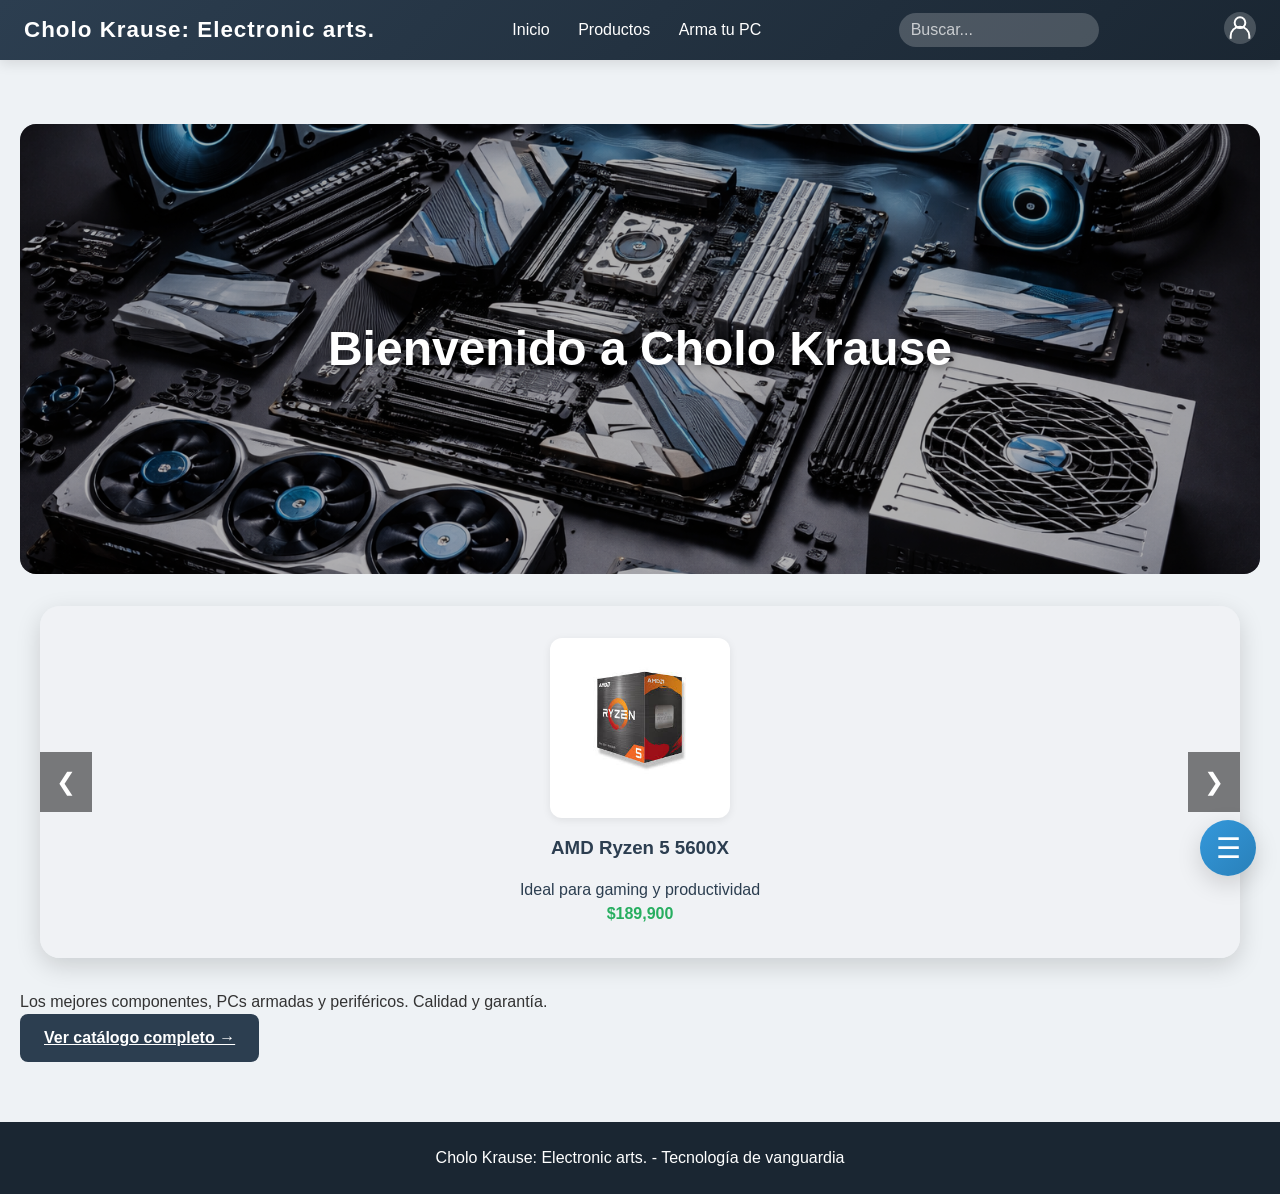
==== index.html @ ddc371cf "Add files via upload" ====
﻿﻿<!DOCTYPE html>
<html lang="es">
<head>
    <meta charset="UTF-8">
    <title>Cholo Krause: Electronic arts.</title>
    <link rel="stylesheet" href="style.css">
</head>
<body>
<header>
    <div class="logo">Cholo Krause: Electronic arts.</div>
    <nav>
        <a href="index.html">Inicio</a>
        <a href="productos.html">Productos</a>
        <a href="armatupc.html">Arma tu PC</a>
    </nav>
    <div class="buscador">
        <input type="text" id="globalSearch" placeholder="Buscar...">
    </div>
    <div class="usuario">
        <a href="login.html">
            <svg class="user-icon" width="32" height="32" viewBox="0 0 24 24" fill="none" xmlns="http://www.w3.org/2000/svg">
                <circle cx="12" cy="8" r="4" stroke="white" stroke-width="1.5"/>
                <path d="M5 20v-2a7 7 0 0 1 14 0v2" stroke="white" stroke-width="1.5"/>
            </svg>
        </a>
        <span class="user-name" id="userNameDisplay"></span>
    </div>
</header>

<main>
    <div class="main-container">
        <section class="banner">
            <h1>Bienvenido a Cholo Krause</h1>
        </section>

        <div class="slider-container">
            <div class="slider" id="slider"></div>
            <button class="prev" id="prevBtn">❮</button>
            <button class="next" id="nextBtn">❯</button>
        </div>

        <section class="info">
            <p>Los mejores componentes, PCs armadas y periféricos. Calidad y garantía.</p>
            <a href="productos.html" class="btn">Ver catálogo completo →</a>
        </section>
    </div>
</main>

<footer>
    <p>Cholo Krause: Electronic arts. - Tecnología de vanguardia</p>
</footer>

<div class="floating-menu-container">
    <button class="floating-button">☰</button>
    <div class="floating-menu">
        <a href="carrito.html">Carrito</a>
        <a href="favoritos.html">Favoritos</a>
        <a href="preguntasfrecuentes.html">FAQ</a>
        <a href="contacto.html">Contacto</a>
    </div>
</div>

<script src="database.js"></script>
<script>
    const currentUser = JSON.parse(localStorage.getItem('currentUser'));
    const userNameSpan = document.getElementById('userNameDisplay');
    if (currentUser && userNameSpan) userNameSpan.textContent = currentUser.name;

    // Slider con productos populares (primeros 5)
    const populares = getAllProducts().slice(0,5);
    const sliderDiv = document.getElementById('slider');
    let slideIndex = 0;

    function renderSlider() {
        sliderDiv.innerHTML = '';
        populares.forEach(prod => {
            const slide = document.createElement('div');
            slide.className = 'slide';
            slide.innerHTML = `
                <a href="producto-detalle.html?id=${prod.id}">
                    <div class="product-image"><img src="imagenes/${prod.imagen}" alt="${prod.nombre}" style="max-width:150px; margin:0 auto;"></div>
                    <h3>${prod.nombre}</h3>
                    <p>${prod.descripcion.substring(0,80)}</p>
                    <p class="price">$${prod.precio.toLocaleString()}</p>
                </a>
            `;
            sliderDiv.appendChild(slide);
        });
        updateSlider();
    }

    function updateSlider() {
        sliderDiv.style.transform = `translateX(-${slideIndex * 100}%)`;
    }

    document.getElementById('prevBtn').addEventListener('click', () => {
        slideIndex = (slideIndex - 1 + populares.length) % populares.length;
        updateSlider();
    });
    document.getElementById('nextBtn').addEventListener('click', () => {
        slideIndex = (slideIndex + 1) % populares.length;
        updateSlider();
    });

    renderSlider();

    // Búsqueda global
    document.getElementById('globalSearch').addEventListener('keypress', (e) => {
        if (e.key === 'Enter') window.location.href = `productos-lista.html?buscar=${encodeURIComponent(e.target.value)}`;
    });

    // Botón flotante
    const floatingButton = document.querySelector('.floating-button');
    const floatingMenu = document.querySelector('.floating-menu');
    if (floatingButton && floatingMenu) {
        floatingButton.addEventListener('click', (e) => { e.stopPropagation(); floatingMenu.classList.toggle('show'); });
        document.addEventListener('click', (e) => { if (!floatingButton.contains(e.target) && !floatingMenu.contains(e.target)) floatingMenu.classList.remove('show'); });
    }
</script>
</body>
</html>
---- style.css ----
/* ========================= */
/* VARIABLES GLOBALES */
/* ========================= */
:root {
    --color-primary: #2c3e50;
    --color-primary-dark: #1a2632;
    --color-secondary: #3498db;
    --color-secondary-dark: #2980b9;
    --color-success: #27ae60;
    --color-success-dark: #219a52;
    --color-danger: #e74c3c;
    --color-danger-dark: #c0392b;
    --color-warning: #f39c12;
    --color-light: #f8f9fa;
    --color-gray: #e0e0e0;
    --color-dark: #222;
    --color-text: #333;
    --color-text-light: #666;
    --shadow-sm: 0 2px 8px rgba(0,0,0,0.08);
    --shadow-md: 0 4px 12px rgba(0,0,0,0.1);
    --shadow-lg: 0 8px 25px rgba(0,0,0,0.15);
    --shadow-xl: 0 10px 30px rgba(0,0,0,0.2);
    --transition-fast: 0.2s ease;
    --transition-normal: 0.3s ease;
    --border-radius-sm: 8px;
    --border-radius-md: 12px;
    --border-radius-lg: 16px;
    --border-radius-xl: 20px;
}

/* ========================= */
/* RESET MEJORADO */
/* ========================= */
* {
    margin: 0;
    padding: 0;
    box-sizing: border-box;
    font-family: 'Segoe UI', Roboto, 'Helvetica Neue', sans-serif;
}

html {
    scroll-behavior: smooth;
}

body {
    background-color: #eef2f5;
    color: var(--color-text);
    line-height: 1.5;
    overflow-x: hidden;
}

/* ========================= */
/* HEADER MEJORADO */
/* ========================= */
header {
    position: fixed;
    top: 0;
    left: 0;
    width: 100%;
    background: linear-gradient(135deg, var(--color-primary), var(--color-primary-dark));
    color: white;
    padding: 12px 24px;
    display: flex;
    align-items: center;
    justify-content: space-between;
    z-index: 999;
    box-shadow: var(--shadow-md);
    backdrop-filter: blur(4px);
}

.logo {
    font-weight: bold;
    font-size: 1.4rem;
    letter-spacing: 1px;
}

nav a {
    margin: 0 12px;
    text-decoration: none;
    color: white;
    font-weight: 500;
    transition: var(--transition-fast);
    position: relative;
}

nav a::after {
    content: '';
    position: absolute;
    bottom: -4px;
    left: 0;
    width: 0;
    height: 2px;
    background: var(--color-secondary);
    transition: width var(--transition-normal);
}

nav a:hover::after {
    width: 100%;
}

.buscador input {
    padding: 8px 12px;
    border: none;
    border-radius: 30px;
    outline: none;
    width: 200px;
    transition: var(--transition-fast);
    background: rgba(255,255,255,0.2);
    color: white;
}

.buscador input::placeholder {
    color: rgba(255,255,255,0.7);
}

.buscador input:focus {
    width: 250px;
    background: white;
    color: var(--color-text);
}

.usuario {
    display: flex;
    flex-direction: column;
    align-items: center;
    gap: 4px;
}

.usuario a {
    font-size: 1.5rem;
    transition: transform var(--transition-fast);
    text-decoration: none;
    color: white;
    display: inline-flex;
    align-items: center;
    justify-content: center;
}

.user-icon {
    width: 32px;
    height: 32px;
    background-color: rgba(255,255,255,0.2);
    border-radius: 50%;
    display: inline-flex;
    align-items: center;
    justify-content: center;
    font-size: 1rem;
    font-weight: bold;
}

.usuario a:hover {
    transform: scale(1.1);
}

.user-name {
    font-size: 0.7rem;
    max-width: 100px;
    overflow: hidden;
    text-overflow: ellipsis;
    white-space: nowrap;
}

/* ========================= */
/* MAIN Y CONTENEDORES */
/* ========================= */
main {
    padding-top: 80px;
    min-height: 70vh;
}

.main-container {
    max-width: 1400px;
    margin: 0 auto;
    padding: 20px;
    width: 100%;
}

/* ========================= */
/* BANNER MEJORADO */
/* ========================= */
.banner {
    width: 100%;
    height: 450px;
    background-image: url('Banner.png');
    background-size: cover;
    background-position: center;
    display: flex;
    align-items: center;
    justify-content: center;
    border-radius: var(--border-radius-lg);
    overflow: hidden;
    position: relative;
    margin-bottom: 30px;
}

.banner::after {
    content: '';
    position: absolute;
    top: 0;
    left: 0;
    width: 100%;
    height: 100%;
    background: rgba(0,0,0,0.3);
}

.banner h1 {
    font-size: 3rem;
    color: white;
    text-shadow: 2px 2px 8px rgba(0,0,0,0.5);
    z-index: 1;
    animation: fadeInUp 0.8s ease;
}

/* ========================= */
/* ANIMACIONES */
/* ========================= */
@keyframes fadeInUp {
    from {
        opacity: 0;
        transform: translateY(20px);
    }
    to {
        opacity: 1;
        transform: translateY(0);
    }
}

@keyframes pulse {
    0% { transform: scale(1); }
    50% { transform: scale(1.05); }
    100% { transform: scale(1); }
}

/* ========================= */
/* FOOTER */
/* ========================= */
footer {
    background: var(--color-primary-dark);
    color: white;
    text-align: center;
    padding: 24px;
    margin-top: 40px;
}

/* ========================= */
/* BOT�N FLOTANTE MEJORADO */
/* ========================= */
.floating-menu-container {
    position: fixed;
    bottom: 24px;
    right: 24px;
    z-index: 1000;
}

.floating-button {
    width: 56px;
    height: 56px;
    background: linear-gradient(135deg, var(--color-secondary), var(--color-secondary-dark));
    color: white;
    border: none;
    border-radius: 50%;
    font-size: 28px;
    cursor: pointer;
    box-shadow: var(--shadow-lg);
    transition: all var(--transition-normal);
    display: flex;
    align-items: center;
    justify-content: center;
}

.floating-button:hover {
    transform: scale(1.1);
    background: linear-gradient(135deg, var(--color-secondary-dark), var(--color-secondary));
    box-shadow: var(--shadow-xl);
}

.floating-menu {
    position: absolute;
    bottom: 70px;
    right: 0;
    background: white;
    border-radius: var(--border-radius-md);
    box-shadow: var(--shadow-lg);
    min-width: 180px;
    display: none;
    overflow: hidden;
    backdrop-filter: blur(10px);
    background: rgba(255,255,255,0.95);
}

.floating-menu.show {
    display: block;
    animation: fadeInUp 0.2s ease;
}

.floating-menu a {
    display: block;
    padding: 12px 16px;
    text-decoration: none;
    color: var(--color-text);
    transition: var(--transition-fast);
    font-weight: 500;
}

.floating-menu a:hover {
    background: var(--color-secondary);
    color: white;
    padding-left: 24px;
}

/* ========================= */
/* FORMULARIOS Y BOTONES */
/* ========================= */
.btn {
    display: inline-block;
    padding: 12px 24px;
    background: var(--color-primary);
    color: white;
    border: none;
    border-radius: var(--border-radius-sm);
    font-weight: 600;
    cursor: pointer;
    transition: all var(--transition-normal);
    text-align: center;
}

.btn:hover {
    background: var(--color-primary-dark);
    transform: translateY(-2px);
    box-shadow: var(--shadow-sm);
}

.btn:active {
    transform: translateY(0);
}

input, select, textarea {
    border: 1px solid var(--color-gray);
    border-radius: var(--border-radius-sm);
    padding: 10px 12px;
    transition: var(--transition-fast);
    font-size: 1rem;
}

input:focus, select:focus, textarea:focus {
    outline: none;
    border-color: var(--color-secondary);
    box-shadow: 0 0 0 3px rgba(52,152,219,0.2);
}

/* ========================= */
/* CONFIGURADOR ARMA TU PC */
/* ========================= */
.configurador-container {
    gap: 30px;
}

.componentes-panel, .resumen-panel {
    background: white;
    border-radius: var(--border-radius-xl);
    overflow: hidden;
    box-shadow: var(--shadow-md);
}

.componentes-header {
    background: linear-gradient(135deg, var(--color-primary), var(--color-primary-dark));
    padding: 20px;
    color: white;
    display: flex;
    justify-content: space-between;
    align-items: center;
}

.componente-item {
    border: 1px solid var(--color-gray);
    margin-bottom: 12px;
    border-radius: var(--border-radius-md);
    transition: var(--transition-fast);
}

.componente-header {
    background: var(--color-light);
    padding: 15px 20px;
    cursor: pointer;
    transition: var(--transition-fast);
    display: flex;
    justify-content: space-between;
    align-items: center;
}

.componente-header:hover {
    background: #e9ecef;
}

.componente-nombre {
    font-weight: bold;
}

.componente-contenido {
    display: none;
    padding: 20px;
    border-top: 1px solid var(--color-gray);
}

.componente-contenido.active {
    display: block;
}

.opciones-grid {
    display: grid;
    grid-template-columns: repeat(auto-fill, minmax(250px, 1fr));
    gap: 15px;
    margin-bottom: 15px;
}

.opcion-card {
    background: var(--color-light);
    border: 1px solid var(--color-gray);
    border-radius: var(--border-radius-md);
    padding: 12px;
    cursor: pointer;
    transition: all var(--transition-fast);
}

.opcion-card:hover:not(.disabled) {
    border-color: var(--color-secondary);
    transform: translateY(-2px);
    box-shadow: var(--shadow-sm);
}

.opcion-card.seleccionada {
    border-color: var(--color-success);
    background: #e8f5e9;
}

.opcion-card.disabled {
    opacity: 0.5;
    cursor: not-allowed;
    filter: grayscale(0.2);
}

.btn-saltar, .btn-reset {
    background: var(--color-danger);
    color: white;
    border: none;
    padding: 8px 16px;
    border-radius: var(--border-radius-sm);
    cursor: pointer;
    margin-top: 10px;
}

.resumen-header {
    background: linear-gradient(135deg, var(--color-primary), var(--color-primary-dark));
    padding: 20px;
    color: white;
}

.resumen-total {
    padding: 20px;
    font-size: 1.5rem;
    font-weight: bold;
    display: flex;
    justify-content: space-between;
    border-bottom: 1px solid var(--color-gray);
}

.resumen-lista {
    padding: 20px;
    max-height: 400px;
    overflow-y: auto;
}

.resumen-item {
    display: flex;
    justify-content: space-between;
    padding: 8px 0;
    border-bottom: 1px solid #eee;
}

.resumen-acciones {
    padding: 20px;
    display: flex;
    gap: 10px;
}

.btn-configurar {
    background: linear-gradient(135deg, var(--color-secondary), var(--color-secondary-dark));
}

/* ========================= */
/* SLIDER PARA INDEX */
/* ========================= */
.slider-container {
    position: relative;
    max-width: 1200px;
    margin: 2rem auto;
    overflow: hidden;
    border-radius: 20px;
    box-shadow: var(--shadow-lg);
}
.slider {
    display: flex;
    transition: transform 0.5s ease-in-out;
}
.slide {
    min-width: 100%;
    box-sizing: border-box;
    padding: 2rem;
    background: #f0f2f5;
    text-align: center;
}
.slide a {
    text-decoration: none;
    color: var(--color-primary);
    display: block;
}
.slide h3 {
    margin: 1rem 0;
}
.slide .price {
    color: var(--color-success);
    font-weight: bold;
}
.prev, .next {
    position: absolute;
    top: 50%;
    transform: translateY(-50%);
    background: rgba(0,0,0,0.5);
    color: white;
    border: none;
    cursor: pointer;
    padding: 1rem;
    font-size: 1.5rem;
    z-index: 10;
}
.prev { left: 0; }
.next { right: 0; }
.prev:hover, .next:hover { background: rgba(0,0,0,0.8); }

/* ========================= */
/* TARJETAS DE PRODUCTOS - IM�GENES UNIFICADAS */
/* ========================= */
.product-card, .favorito-card {
    background: white;
    border-radius: var(--border-radius-lg);
    overflow: hidden;
    transition: all var(--transition-normal);
    box-shadow: var(--shadow-sm);
    display: flex;
    flex-direction: column;
    height: 100%;
}

.product-card:hover, .favorito-card:hover {
    transform: translateY(-6px);
    box-shadow: var(--shadow-lg);
}

.product-image {
    background: linear-gradient(135deg, #f5f5f5, #e9ecef);
    padding: 0;
    text-align: center;
    transition: transform var(--transition-normal);
    flex-shrink: 0;
    width: 100%;
    height: 200px;
    display: flex;
    align-items: center;
    justify-content: center;
    overflow: hidden;
}

.product-image img {
    max-width: 100%;
    max-height: 100%;
    width: auto;
    height: auto;
    object-fit: contain;
    display: block;
    margin: 0 auto;
    padding: 8px;
}

.favorito-card .product-image,
.product-card .product-image {
    height: 200px;
}

/* Ajuste para el slider del index */
.slide .product-image {
    height: 180px;
    width: 180px;
    margin: 0 auto;
    background: white;
    border-radius: var(--border-radius-md);
    box-shadow: var(--shadow-sm);
}

.slide .product-image img {
    width: 100%;
    height: 100%;
    object-fit: contain;
    padding: 10px;
}

.product-card:hover .product-image {
    transform: scale(1.02);
}

.product-info {
    padding: 1rem;
    flex: 1;
    display: flex;
    flex-direction: column;
    gap: 0.5rem;
}

.product-title {
    font-weight: 700;
    font-size: 1.1rem;
    color: var(--color-primary);
}

.product-price {
    font-size: 1.3rem;
    font-weight: bold;
    color: var(--color-success);
}

.add-to-cart, .btn-agregar-carrito {
    background: linear-gradient(135deg, var(--color-primary), var(--color-primary-dark));
    color: white;
    border: none;
    padding: 10px;
    border-radius: var(--border-radius-sm);
    font-weight: bold;
    transition: all var(--transition-normal);
    cursor: pointer;
}

.add-to-cart:hover, .btn-agregar-carrito:hover {
    background: linear-gradient(135deg, var(--color-secondary), var(--color-secondary-dark));
    transform: translateY(-2px);
}

/* ========================= */
/* FILTROS SIDEBAR (productos-lista) - FIJOS Y CONSISTENTES */
/* ========================= */
.filters-sidebar {
    background: white;
    border-radius: var(--border-radius-lg);
    padding: 20px;
    box-shadow: var(--shadow-sm);
    position: sticky;
    top: 90px;
    flex: 0 0 280px;
    width: 280px;
    min-width: 280px;
    align-self: flex-start;
    max-height: calc(100vh - 100px);
    overflow-y: auto;
}

.filter-section h4 {
    margin-bottom: 12px;
    color: var(--color-primary);
    border-left: 3px solid var(--color-secondary);
    padding-left: 10px;
}

.filter-option {
    margin-bottom: 8px;
}

/* ========================= */
/* CARRITO Y RESUMEN */
/* ========================= */
.carrito-container, .favoritos-container {
    background: white;
    border-radius: var(--border-radius-xl);
    overflow: hidden;
    box-shadow: var(--shadow-md);
}

.carrito-header, .favoritos-header {
    background: linear-gradient(135deg, var(--color-primary), var(--color-primary-dark));
    padding: 24px;
    text-align: center;
    color: white;
}

.carrito-tabla th {
    background: var(--color-light);
    padding: 15px;
    font-weight: 600;
}

.carrito-resumen {
    background: var(--color-light);
    padding: 20px;
    border-top: 2px solid var(--color-gray);
}

.btn-finalizar {
    background: linear-gradient(135deg, var(--color-success), var(--color-success-dark));
}

.btn-vaciar {
    background: var(--color-danger);
}

/* ========================= */
/* PREGUNTAS FRECUENTES */
/* ========================= */
.faq-item {
    background: white;
    border-radius: var(--border-radius-md);
    margin-bottom: 16px;
    box-shadow: var(--shadow-sm);
    overflow: hidden;
}

.faq-question {
    padding: 18px 20px;
    font-weight: bold;
    cursor: pointer;
    background: var(--color-light);
    display: flex;
    justify-content: space-between;
}

.faq-answer {
    padding: 0 20px;
    max-height: 0;
    overflow: hidden;
    transition: max-height 0.4s ease, padding 0.3s ease;
}

.faq-answer.show {
    padding: 20px;
    max-height: 500px;
}

/* ========================= */
/* FONDO PARA CAT�LOGO (productos.html) */
/* ========================= */
body.catalogo-fondo {
    background-image: url('Banner.png');
    background-size: cover;
    background-attachment: fixed;
    background-position: center;
}
body.catalogo-fondo .main-container {
    background: rgba(255,255,255,0.92);
    border-radius: 24px;
    padding: 2rem;
    margin-top: 1rem;
}

/* ========================= */
/* CATEGOR�AS (productos.html) */
/* ========================= */
.categories-container {
    display: flex;
    flex-wrap: wrap;
    justify-content: center;
    gap: 1rem;
    margin: 2rem 0 3rem;
}
.category-btn {
    background: linear-gradient(135deg, var(--color-primary), var(--color-primary-dark));
    border: none;
    border-radius: 60px;
    padding: 0.9rem 2rem;
    font-size: 1.1rem;
    font-weight: 600;
    color: white;
    cursor: pointer;
    transition: all 0.25s ease;
    box-shadow: var(--shadow-sm);
}
.category-btn:hover {
    transform: translateY(-3px);
    background: linear-gradient(135deg, var(--color-secondary), var(--color-secondary-dark));
}
.subcategories-panel {
    display: none;
    background: white;
    border-radius: var(--border-radius-xl);
    box-shadow: var(--shadow-lg);
    margin: 1.5rem 0 2rem;
    overflow: hidden;
}
.subcategories-panel.show {
    display: block;
    animation: fadeInUp 0.25s ease;
}
.panel-header {
    display: flex;
    justify-content: space-between;
    align-items: center;
    background: var(--color-primary);
    color: white;
    padding: 1rem 1.8rem;
}
.close-panel {
    background: none;
    border: none;
    color: white;
    font-size: 1.8rem;
    cursor: pointer;
}
.subcategory-grid {
    display: grid;
    grid-template-columns: repeat(auto-fill, minmax(180px, 1fr));
    gap: 1rem;
    padding: 1.8rem;
}
.subcategory-item {
    background: var(--color-light);
    border-radius: var(--border-radius-md);
    padding: 1rem;
    text-align: center;
    cursor: pointer;
    transition: all 0.2s;
    border: 1px solid var(--color-gray);
}
.subcategory-item:hover {
    background: var(--color-secondary);
    color: white;
    transform: translateY(-3px);
}

/* ========================= */
/* DISPOSICI�N PRODUCTOS-LISTA: SIDEBAR FIJO A LA IZQUIERDA */
/* ========================= */
.products-list-container {
    display: flex;
    gap: 2rem;
    align-items: flex-start;
}

.products-grid {
    flex: 1;
    display: grid;
    grid-template-columns: repeat(auto-fill, minmax(260px, 1fr));
    gap: 1.5rem;
}

/* ========================= */
/* ENLACES DE CATEGOR�AS EN SIDEBAR */
/* ========================= */
.category-list {
    list-style: none;
    padding: 0;
    margin: 0 0 1rem 0;
}
.category-list li {
    margin-bottom: 8px;
}
.category-list a {
    display: block;
    padding: 6px 12px;
    background: var(--color-light);
    border-radius: var(--border-radius-sm);
    text-decoration: none;
    color: var(--color-text);
    transition: all var(--transition-fast);
    font-size: 0.9rem;
}
.category-list a:hover {
    background: var(--color-secondary);
    color: white;
    transform: translateX(4px);
}
.category-list a.active-cat {
    background: var(--color-secondary-dark);
    color: white;
    font-weight: bold;
}

/* ========================= */
/* MEJORAS PARA EL RESUMEN (ARMA TU PC) */
/* ========================= */
.resumen-panel {
    background: white;
    border-radius: var(--border-radius-xl);
    overflow: hidden;
    box-shadow: var(--shadow-md);
    font-family: 'Segoe UI', Roboto, 'Helvetica Neue', sans-serif;
}

.resumen-header {
    background: linear-gradient(135deg, var(--color-primary), var(--color-primary-dark));
    padding: 20px;
}

.resumen-header h2 {
    margin: 0;
    font-size: 1.4rem;
    font-weight: 600;
    color: white;
}

.resumen-total {
    display: flex;
    justify-content: space-between;
    align-items: baseline;
    padding: 20px;
    background: var(--color-light);
    border-bottom: 1px solid var(--color-gray);
    font-size: 1.2rem;
    font-weight: 600;
}

.resumen-total span:first-child {
    color: var(--color-primary);
}

.resumen-total span:last-child {
    font-size: 1.5rem;
    color: var(--color-success);
}

.resumen-lista {
    padding: 20px;
    max-height: 400px;
    overflow-y: auto;
}

.resumen-item {
    display: flex;
    justify-content: space-between;
    align-items: center;
    padding: 10px 0;
    border-bottom: 1px solid var(--color-gray);
    font-size: 0.95rem;
}

.resumen-nombre {
    flex: 3;
    color: var(--color-text);
}

.resumen-precio {
    flex: 1;
    text-align: right;
    font-weight: 500;
    color: var(--color-success-dark);
    margin-right: 12px;
}

.resumen-borrar {
    background: none;
    border: none;
    color: var(--color-danger);
    font-size: 1.2rem;
    cursor: pointer;
    padding: 4px 8px;
    border-radius: var(--border-radius-sm);
    transition: all var(--transition-fast);
}

.resumen-borrar:hover {
    background: var(--color-danger);
    color: white;
    transform: scale(1.05);
}

.resumen-vacio {
    text-align: center;
    color: var(--color-text-light);
    padding: 30px 0;
    font-style: italic;
}

.resumen-acciones {
    display: flex;
    gap: 12px;
    padding: 20px;
    background: var(--color-light);
    border-top: 1px solid var(--color-gray);
}

.resumen-acciones button {
    flex: 1;
    padding: 10px;
    border: none;
    border-radius: var(--border-radius-sm);
    font-weight: 600;
    cursor: pointer;
    transition: all var(--transition-fast);
}

.resumen-acciones .btn-reset {
    background: var(--color-danger);
    color: white;
}

.resumen-acciones .btn-reset:hover {
    background: var(--color-danger-dark);
    transform: translateY(-2px);
}

.resumen-acciones .btn-configurar {
    background: linear-gradient(135deg, var(--color-secondary), var(--color-secondary-dark));
    color: white;
}

.resumen-acciones .btn-configurar:hover {
    transform: translateY(-2px);
    box-shadow: var(--shadow-sm);
}

/* ========================= */
/* RESPONSIVE */
/* ========================= */
@media (max-width: 992px) {
    header { flex-wrap: wrap; gap: 10px; }
    nav { order: 3; width: 100%; text-align: center; }
    .products-grid, .favoritos-grid { grid-template-columns: repeat(auto-fill, minmax(240px, 1fr)); }
    .opciones-grid { grid-template-columns: repeat(auto-fill, minmax(200px, 1fr)); }
}
@media (max-width: 768px) {
    .banner { height: 250px; }
    .banner h1 { font-size: 2rem; }
    .products-list-container { flex-direction: column; }
    .filters-sidebar { position: static; width: 100%; flex: none; max-height: none; }
    .carrito-tabla thead { display: none; }
    .carrito-tabla tr { display: block; margin-bottom: 20px; border: 1px solid var(--color-gray); border-radius: var(--border-radius-md); padding: 15px; }
    .carrito-tabla td { display: flex; justify-content: space-between; align-items: center; padding: 8px 0; }
    .carrito-tabla td::before { content: attr(data-label); font-weight: bold; color: var(--color-primary); }
    .product-image, .product-card .product-image {
        height: 160px;
    }
}
@media (max-width: 576px) {
    .subcategory-grid { grid-template-columns: repeat(auto-fill, minmax(140px, 1fr)); }
    .product-image, .product-card .product-image {
        height: 140px;
    }
}
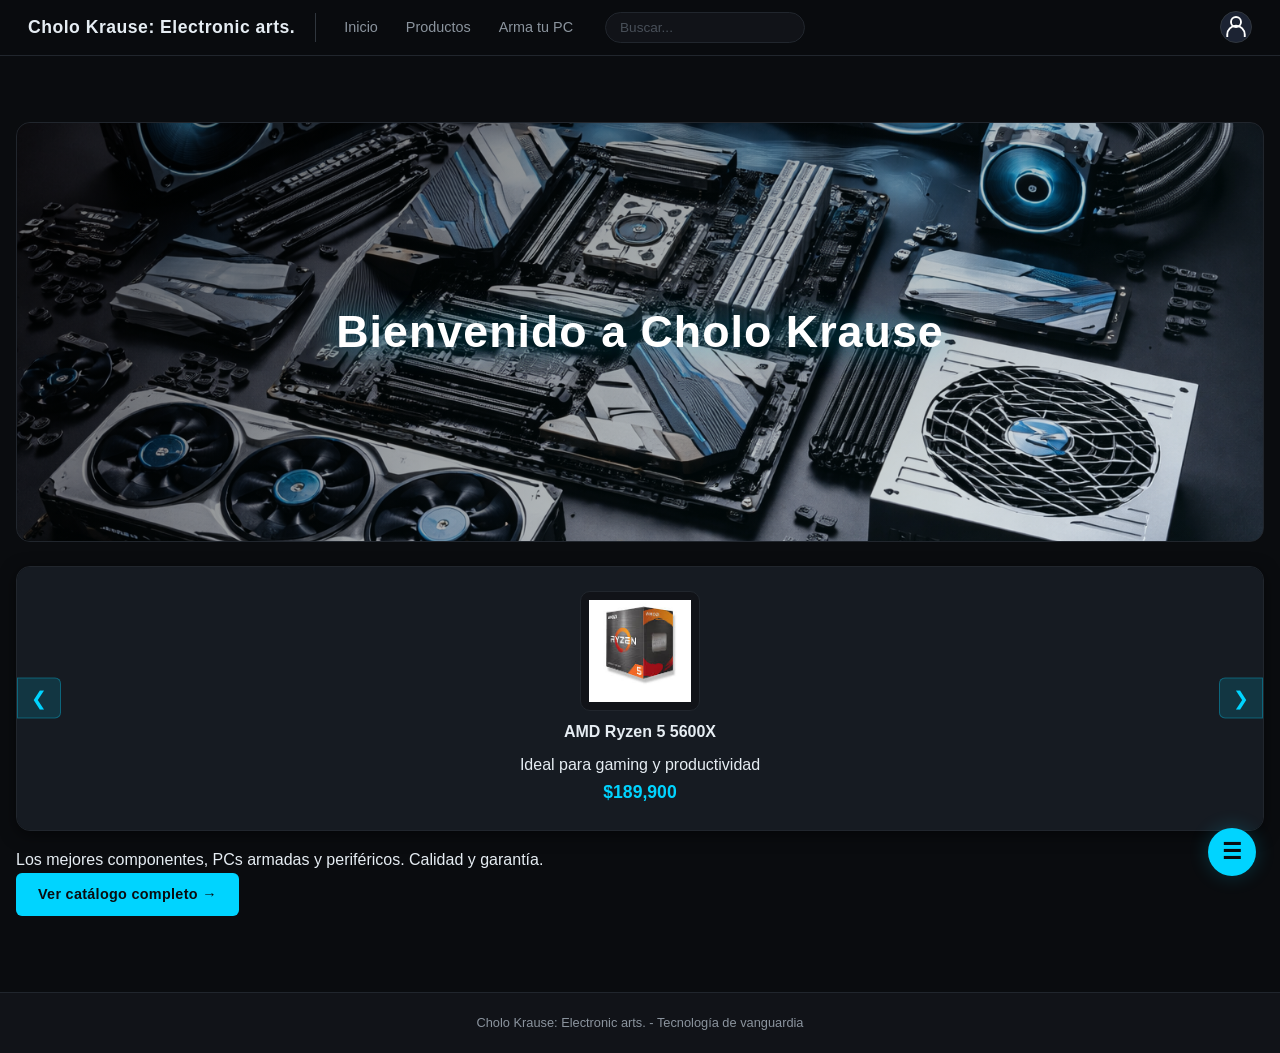
==== commit ea7c792f: "Update index.html" ====
--- a/index.html
+++ b/index.html
@@ -1,9 +1,36 @@
-﻿﻿<!DOCTYPE html>
+﻿﻿﻿<!DOCTYPE html>
 <html lang="es">
 <head>
     <meta charset="UTF-8">
     <title>Cholo Krause: Electronic arts.</title>
     <link rel="stylesheet" href="style.css">
+    <style>
+        .toast-container {
+            position: fixed;
+            bottom: 20px;
+            right: 20px;
+            z-index: 9999;
+            display: flex;
+            flex-direction: column;
+            gap: 10px;
+        }
+        .toast {
+            padding: 12px 24px;
+            border-radius: 8px;
+            color: #fff;
+            font-weight: 500;
+            box-shadow: 0 4px 12px rgba(0,0,0,0.15);
+            opacity: 0;
+            transform: translateY(20px);
+            transition: all 0.3s ease;
+            min-width: 200px;
+            max-width: 350px;
+        }
+        .toast.show { opacity: 1; transform: translateY(0); }
+        .toast.success { background-color: #28a745; }
+        .toast.error { background-color: #dc3545; }
+        .toast.info { background-color: #17a2b8; }
+    </style>
 </head>
 <body>
 <header>
@@ -60,13 +87,27 @@
     </div>
 </div>
 
+<div class="toast-container" id="toastContainer"></div>
+
 <script src="database.js"></script>
 <script>
+    function mostrarToast(mensaje, tipo = 'info') {
+        const container = document.getElementById('toastContainer');
+        const toast = document.createElement('div');
+        toast.className = `toast ${tipo}`;
+        toast.textContent = mensaje;
+        container.appendChild(toast);
+        setTimeout(() => toast.classList.add('show'), 10);
+        setTimeout(() => {
+            toast.classList.remove('show');
+            setTimeout(() => toast.remove(), 300);
+        }, 3000);
+    }
+
     const currentUser = JSON.parse(localStorage.getItem('currentUser'));
     const userNameSpan = document.getElementById('userNameDisplay');
     if (currentUser && userNameSpan) userNameSpan.textContent = currentUser.name;
 
-    // Slider con productos populares (primeros 5)
     const populares = getAllProducts().slice(0,5);
     const sliderDiv = document.getElementById('slider');
     let slideIndex = 0;
@@ -104,12 +145,10 @@
 
     renderSlider();
 
-    // Búsqueda global
     document.getElementById('globalSearch').addEventListener('keypress', (e) => {
         if (e.key === 'Enter') window.location.href = `productos-lista.html?buscar=${encodeURIComponent(e.target.value)}`;
     });
 
-    // Botón flotante
     const floatingButton = document.querySelector('.floating-button');
     const floatingMenu = document.querySelector('.floating-menu');
     if (floatingButton && floatingMenu) {
@@ -118,4 +157,4 @@
     }
 </script>
 </body>
-</html>+</html>
--- a/style.css
+++ b/style.css
@@ -1,249 +1,299 @@
-/* ========================= */
-/* VARIABLES GLOBALES */
+/* ================================================
+   CHOLO KRAUSE — GAMING DARK THEME
+   Paleta: Negro profundo + Cyan eléctrico + Gris carbón
+   ================================================ */
+
+/* ========================= */
+/* VARIABLES GLOBALES        */
 /* ========================= */
 :root {
-    --color-primary: #2c3e50;
-    --color-primary-dark: #1a2632;
-    --color-secondary: #3498db;
-    --color-secondary-dark: #2980b9;
-    --color-success: #27ae60;
-    --color-success-dark: #219a52;
-    --color-danger: #e74c3c;
-    --color-danger-dark: #c0392b;
-    --color-warning: #f39c12;
-    --color-light: #f8f9fa;
-    --color-gray: #e0e0e0;
-    --color-dark: #222;
-    --color-text: #333;
-    --color-text-light: #666;
-    --shadow-sm: 0 2px 8px rgba(0,0,0,0.08);
-    --shadow-md: 0 4px 12px rgba(0,0,0,0.1);
-    --shadow-lg: 0 8px 25px rgba(0,0,0,0.15);
-    --shadow-xl: 0 10px 30px rgba(0,0,0,0.2);
-    --transition-fast: 0.2s ease;
-    --transition-normal: 0.3s ease;
-    --border-radius-sm: 8px;
-    --border-radius-md: 12px;
-    --border-radius-lg: 16px;
-    --border-radius-xl: 20px;
-}
-
-/* ========================= */
-/* RESET MEJORADO */
-/* ========================= */
-* {
+    /* Colores principales */
+    --color-bg:           #0a0c0f;
+    --color-bg-surface:   #111318;
+    --color-bg-card:      #161b22;
+    --color-bg-hover:     #1c2333;
+    --color-border:       #21262d;
+    --color-border-light: #30363d;
+
+    /* Acento gaming */
+    --color-accent:       #00d4ff;
+    --color-accent-dim:   #0099bb;
+    --color-accent-glow:  rgba(0, 212, 255, 0.15);
+
+    /* Texto */
+    --color-text:         #e6edf3;
+    --color-text-muted:   #8b949e;
+    --color-text-faint:   #484f58;
+
+    /* Semánticos */
+    --color-success:      #3fb950;
+    --color-success-dim:  #2ea043;
+    --color-danger:       #f85149;
+    --color-danger-dim:   #da3633;
+    --color-warning:      #d29922;
+
+    /* Sombras */
+    --shadow-sm:  0 1px 4px rgba(0,0,0,0.4);
+    --shadow-md:  0 4px 16px rgba(0,0,0,0.5);
+    --shadow-lg:  0 8px 32px rgba(0,0,0,0.6);
+    --shadow-accent: 0 0 20px rgba(0, 212, 255, 0.2);
+
+    /* Transiciones */
+    --transition-fast:   0.15s ease;
+    --transition-normal: 0.25s ease;
+
+    /* Bordes */
+    --radius-sm: 6px;
+    --radius-md: 10px;
+    --radius-lg: 14px;
+    --radius-xl: 18px;
+}
+
+/* ========================= */
+/* RESET                     */
+/* ========================= */
+*, *::before, *::after {
     margin: 0;
     padding: 0;
     box-sizing: border-box;
-    font-family: 'Segoe UI', Roboto, 'Helvetica Neue', sans-serif;
 }
 
 html {
     scroll-behavior: smooth;
+    -webkit-font-smoothing: antialiased;
 }
 
 body {
-    background-color: #eef2f5;
-    color: var(--color-text);
-    line-height: 1.5;
+    background-color: var(--color-bg);
+    color: var(--color-text);
+    font-family: 'Segoe UI', 'Helvetica Neue', sans-serif;
+    line-height: 1.6;
     overflow-x: hidden;
 }
 
 /* ========================= */
-/* HEADER MEJORADO */
+/* HEADER                    */
 /* ========================= */
 header {
     position: fixed;
     top: 0;
     left: 0;
     width: 100%;
-    background: linear-gradient(135deg, var(--color-primary), var(--color-primary-dark));
-    color: white;
-    padding: 12px 24px;
+    background: rgba(10, 12, 15, 0.92);
+    backdrop-filter: blur(12px);
+    -webkit-backdrop-filter: blur(12px);
+    border-bottom: 1px solid var(--color-border);
+    padding: 0 16px;
+    height: 60px;
     display: flex;
     align-items: center;
-    justify-content: space-between;
+    gap: 12px;
     z-index: 999;
-    box-shadow: var(--shadow-md);
-    backdrop-filter: blur(4px);
+    flex-wrap: wrap;
 }
 
 .logo {
-    font-weight: bold;
-    font-size: 1.4rem;
-    letter-spacing: 1px;
+    font-weight: 700;
+    font-size: 1.1rem;
+    letter-spacing: 0.5px;
+    color: var(--color-text);
+    white-space: nowrap;
+    padding-right: 20px;
+    border-right: 1px solid var(--color-border-light);
+    margin-right: 4px;
+}
+
+.logo span {
+    color: var(--color-accent);
+}
+
+/* Nav */
+nav {
+    display: flex;
+    align-items: center;
+    gap: 4px;
+    order: 0;
+    margin-top: 0;
+    width: auto;
 }
 
 nav a {
-    margin: 0 12px;
     text-decoration: none;
-    color: white;
+    color: var(--color-text-muted);
+    font-size: 0.9rem;
     font-weight: 500;
-    transition: var(--transition-fast);
-    position: relative;
-}
-
-nav a::after {
-    content: '';
-    position: absolute;
-    bottom: -4px;
-    left: 0;
-    width: 0;
-    height: 2px;
-    background: var(--color-secondary);
-    transition: width var(--transition-normal);
-}
-
-nav a:hover::after {
+    padding: 6px 12px;
+    border-radius: var(--radius-sm);
+    transition: color var(--transition-fast), background var(--transition-fast);
+}
+
+nav a:hover {
+    color: var(--color-accent);
+    background: var(--color-accent-glow);
+}
+
+nav a.active {
+    color: var(--color-accent);
+}
+
+/* Buscador */
+.buscador {
+    flex: 1;
+    max-width: 280px;
+    margin: 0 8px;
+}
+
+.buscador input {
     width: 100%;
-}
-
-.buscador input {
-    padding: 8px 12px;
-    border: none;
+    padding: 7px 14px;
+    background: var(--color-bg-surface);
+    border: 1px solid var(--color-border);
     border-radius: 30px;
+    color: var(--color-text);
+    font-size: 0.85rem;
     outline: none;
-    width: 200px;
-    transition: var(--transition-fast);
-    background: rgba(255,255,255,0.2);
-    color: white;
+    transition: border-color var(--transition-fast), box-shadow var(--transition-fast);
 }
 
 .buscador input::placeholder {
-    color: rgba(255,255,255,0.7);
+    color: var(--color-text-faint);
 }
 
 .buscador input:focus {
-    width: 250px;
-    background: white;
-    color: var(--color-text);
-}
-
+    border-color: var(--color-accent-dim);
+    box-shadow: 0 0 0 3px var(--color-accent-glow);
+}
+
+/* Usuario */
 .usuario {
     display: flex;
     flex-direction: column;
     align-items: center;
-    gap: 4px;
+    gap: 2px;
+    margin-left: auto;
 }
 
 .usuario a {
-    font-size: 1.5rem;
-    transition: transform var(--transition-fast);
     text-decoration: none;
-    color: white;
+    color: var(--color-text-muted);
     display: inline-flex;
     align-items: center;
     justify-content: center;
+    transition: color var(--transition-fast), transform var(--transition-fast);
 }
 
 .user-icon {
     width: 32px;
     height: 32px;
-    background-color: rgba(255,255,255,0.2);
+    background: var(--color-bg-hover);
+    border: 1px solid var(--color-border-light);
     border-radius: 50%;
     display: inline-flex;
     align-items: center;
     justify-content: center;
     font-size: 1rem;
-    font-weight: bold;
 }
 
 .usuario a:hover {
-    transform: scale(1.1);
+    color: var(--color-accent);
+    transform: scale(1.08);
 }
 
 .user-name {
-    font-size: 0.7rem;
-    max-width: 100px;
+    font-size: 0.6rem;
+    color: var(--color-text-muted);
+    max-width: 80px;
     overflow: hidden;
     text-overflow: ellipsis;
     white-space: nowrap;
 }
 
 /* ========================= */
-/* MAIN Y CONTENEDORES */
+/* MAIN Y CONTENEDORES       */
 /* ========================= */
 main {
-    padding-top: 80px;
+    padding-top: 110px;
     min-height: 70vh;
 }
 
 .main-container {
     max-width: 1400px;
     margin: 0 auto;
-    padding: 20px;
+    padding: 16px;
     width: 100%;
 }
 
 /* ========================= */
-/* BANNER MEJORADO */
+/* BANNER                    */
 /* ========================= */
 .banner {
     width: 100%;
-    height: 450px;
+    height: 220px;
     background-image: url('Banner.png');
     background-size: cover;
     background-position: center;
+    border-radius: var(--radius-lg);
+    overflow: hidden;
+    position: relative;
+    margin-bottom: 24px;
     display: flex;
     align-items: center;
     justify-content: center;
-    border-radius: var(--border-radius-lg);
-    overflow: hidden;
-    position: relative;
-    margin-bottom: 30px;
+    border: 1px solid var(--color-border);
 }
 
 .banner::after {
     content: '';
     position: absolute;
-    top: 0;
-    left: 0;
-    width: 100%;
-    height: 100%;
-    background: rgba(0,0,0,0.3);
+    inset: 0;
+    background: linear-gradient(135deg, rgba(0,0,0,0.6), rgba(0,212,255,0.05));
 }
 
 .banner h1 {
-    font-size: 3rem;
-    color: white;
-    text-shadow: 2px 2px 8px rgba(0,0,0,0.5);
+    font-size: 1.8rem;
+    font-weight: 700;
+    color: #fff;
+    text-shadow: 0 0 30px rgba(0, 212, 255, 0.5);
     z-index: 1;
-    animation: fadeInUp 0.8s ease;
-}
-
-/* ========================= */
-/* ANIMACIONES */
+    text-align: center;
+    padding: 0 16px;
+    animation: fadeInUp 0.7s ease;
+    letter-spacing: 1px;
+}
+
+/* ========================= */
+/* ANIMACIONES               */
 /* ========================= */
 @keyframes fadeInUp {
-    from {
-        opacity: 0;
-        transform: translateY(20px);
-    }
-    to {
-        opacity: 1;
-        transform: translateY(0);
-    }
+    from { opacity: 0; transform: translateY(16px); }
+    to   { opacity: 1; transform: translateY(0); }
 }
 
 @keyframes pulse {
-    0% { transform: scale(1); }
-    50% { transform: scale(1.05); }
-    100% { transform: scale(1); }
-}
-
-/* ========================= */
-/* FOOTER */
+    0%, 100% { transform: scale(1); }
+    50%       { transform: scale(1.04); }
+}
+
+@keyframes glowPulse {
+    0%, 100% { box-shadow: 0 0 8px var(--color-accent-glow); }
+    50%       { box-shadow: 0 0 20px rgba(0, 212, 255, 0.35); }
+}
+
+/* ========================= */
+/* FOOTER                    */
 /* ========================= */
 footer {
-    background: var(--color-primary-dark);
-    color: white;
+    background: var(--color-bg-surface);
+    border-top: 1px solid var(--color-border);
+    color: var(--color-text-muted);
     text-align: center;
-    padding: 24px;
-    margin-top: 40px;
-}
-
-/* ========================= */
-/* BOT�N FLOTANTE MEJORADO */
+    padding: 20px 16px;
+    margin-top: 60px;
+    font-size: 0.8rem;
+}
+
+/* ========================= */
+/* BOTÓN FLOTANTE            */
 /* ========================= */
 .floating-menu-container {
     position: fixed;
@@ -253,39 +303,38 @@
 }
 
 .floating-button {
-    width: 56px;
-    height: 56px;
-    background: linear-gradient(135deg, var(--color-secondary), var(--color-secondary-dark));
-    color: white;
+    width: 48px;
+    height: 48px;
+    background: var(--color-accent);
+    color: var(--color-bg);
     border: none;
     border-radius: 50%;
-    font-size: 28px;
-    cursor: pointer;
-    box-shadow: var(--shadow-lg);
+    font-size: 22px;
+    cursor: pointer;
+    box-shadow: var(--shadow-accent);
     transition: all var(--transition-normal);
     display: flex;
     align-items: center;
     justify-content: center;
+    font-weight: bold;
 }
 
 .floating-button:hover {
     transform: scale(1.1);
-    background: linear-gradient(135deg, var(--color-secondary-dark), var(--color-secondary));
-    box-shadow: var(--shadow-xl);
+    box-shadow: 0 0 30px rgba(0, 212, 255, 0.4);
 }
 
 .floating-menu {
     position: absolute;
-    bottom: 70px;
+    bottom: 60px;
     right: 0;
-    background: white;
-    border-radius: var(--border-radius-md);
+    background: var(--color-bg-card);
+    border: 1px solid var(--color-border-light);
+    border-radius: var(--radius-md);
     box-shadow: var(--shadow-lg);
-    min-width: 180px;
+    min-width: 160px;
     display: none;
     overflow: hidden;
-    backdrop-filter: blur(10px);
-    background: rgba(255,255,255,0.95);
 }
 
 .floating-menu.show {
@@ -295,279 +344,172 @@
 
 .floating-menu a {
     display: block;
-    padding: 12px 16px;
+    padding: 11px 16px;
     text-decoration: none;
-    color: var(--color-text);
-    transition: var(--transition-fast);
+    color: var(--color-text-muted);
+    font-size: 0.9rem;
     font-weight: 500;
+    transition: all var(--transition-fast);
+    border-left: 2px solid transparent;
 }
 
 .floating-menu a:hover {
-    background: var(--color-secondary);
-    color: white;
-    padding-left: 24px;
-}
-
-/* ========================= */
-/* FORMULARIOS Y BOTONES */
+    background: var(--color-bg-hover);
+    color: var(--color-accent);
+    border-left-color: var(--color-accent);
+    padding-left: 20px;
+}
+
+/* ========================= */
+/* FORMULARIOS Y BOTONES     */
 /* ========================= */
 .btn {
     display: inline-block;
-    padding: 12px 24px;
-    background: var(--color-primary);
-    color: white;
+    padding: 10px 22px;
+    background: var(--color-accent);
+    color: var(--color-bg);
     border: none;
-    border-radius: var(--border-radius-sm);
-    font-weight: 600;
+    border-radius: var(--radius-sm);
+    font-weight: 700;
+    font-size: 0.9rem;
     cursor: pointer;
     transition: all var(--transition-normal);
     text-align: center;
+    text-decoration: none;
+    letter-spacing: 0.3px;
 }
 
 .btn:hover {
-    background: var(--color-primary-dark);
+    background: var(--color-accent-dim);
     transform: translateY(-2px);
-    box-shadow: var(--shadow-sm);
-}
-
-.btn:active {
-    transform: translateY(0);
+    box-shadow: var(--shadow-accent);
 }
 
 input, select, textarea {
-    border: 1px solid var(--color-gray);
-    border-radius: var(--border-radius-sm);
-    padding: 10px 12px;
-    transition: var(--transition-fast);
-    font-size: 1rem;
+    background: var(--color-bg-surface);
+    border: 1px solid var(--color-border);
+    border-radius: var(--radius-sm);
+    padding: 9px 12px;
+    color: var(--color-text);
+    font-size: 0.95rem;
+    transition: border-color var(--transition-fast), box-shadow var(--transition-fast);
 }
 
 input:focus, select:focus, textarea:focus {
     outline: none;
-    border-color: var(--color-secondary);
-    box-shadow: 0 0 0 3px rgba(52,152,219,0.2);
-}
-
-/* ========================= */
-/* CONFIGURADOR ARMA TU PC */
-/* ========================= */
-.configurador-container {
-    gap: 30px;
-}
-
-.componentes-panel, .resumen-panel {
-    background: white;
-    border-radius: var(--border-radius-xl);
-    overflow: hidden;
-    box-shadow: var(--shadow-md);
-}
-
-.componentes-header {
-    background: linear-gradient(135deg, var(--color-primary), var(--color-primary-dark));
-    padding: 20px;
-    color: white;
-    display: flex;
-    justify-content: space-between;
-    align-items: center;
-}
-
-.componente-item {
-    border: 1px solid var(--color-gray);
-    margin-bottom: 12px;
-    border-radius: var(--border-radius-md);
-    transition: var(--transition-fast);
-}
-
-.componente-header {
-    background: var(--color-light);
-    padding: 15px 20px;
-    cursor: pointer;
-    transition: var(--transition-fast);
-    display: flex;
-    justify-content: space-between;
-    align-items: center;
-}
-
-.componente-header:hover {
-    background: #e9ecef;
-}
-
-.componente-nombre {
-    font-weight: bold;
-}
-
-.componente-contenido {
-    display: none;
-    padding: 20px;
-    border-top: 1px solid var(--color-gray);
-}
-
-.componente-contenido.active {
-    display: block;
-}
-
-.opciones-grid {
-    display: grid;
-    grid-template-columns: repeat(auto-fill, minmax(250px, 1fr));
-    gap: 15px;
-    margin-bottom: 15px;
-}
-
-.opcion-card {
-    background: var(--color-light);
-    border: 1px solid var(--color-gray);
-    border-radius: var(--border-radius-md);
-    padding: 12px;
-    cursor: pointer;
-    transition: all var(--transition-fast);
-}
-
-.opcion-card:hover:not(.disabled) {
-    border-color: var(--color-secondary);
-    transform: translateY(-2px);
-    box-shadow: var(--shadow-sm);
-}
-
-.opcion-card.seleccionada {
-    border-color: var(--color-success);
-    background: #e8f5e9;
-}
-
-.opcion-card.disabled {
-    opacity: 0.5;
-    cursor: not-allowed;
-    filter: grayscale(0.2);
-}
-
-.btn-saltar, .btn-reset {
-    background: var(--color-danger);
-    color: white;
-    border: none;
-    padding: 8px 16px;
-    border-radius: var(--border-radius-sm);
-    cursor: pointer;
-    margin-top: 10px;
-}
-
-.resumen-header {
-    background: linear-gradient(135deg, var(--color-primary), var(--color-primary-dark));
-    padding: 20px;
-    color: white;
-}
-
-.resumen-total {
-    padding: 20px;
-    font-size: 1.5rem;
-    font-weight: bold;
-    display: flex;
-    justify-content: space-between;
-    border-bottom: 1px solid var(--color-gray);
-}
-
-.resumen-lista {
-    padding: 20px;
-    max-height: 400px;
-    overflow-y: auto;
-}
-
-.resumen-item {
-    display: flex;
-    justify-content: space-between;
-    padding: 8px 0;
-    border-bottom: 1px solid #eee;
-}
-
-.resumen-acciones {
-    padding: 20px;
-    display: flex;
-    gap: 10px;
-}
-
-.btn-configurar {
-    background: linear-gradient(135deg, var(--color-secondary), var(--color-secondary-dark));
-}
-
-/* ========================= */
-/* SLIDER PARA INDEX */
+    border-color: var(--color-accent-dim);
+    box-shadow: 0 0 0 3px var(--color-accent-glow);
+}
+
+/* ========================= */
+/* SLIDER (INDEX)            */
 /* ========================= */
 .slider-container {
     position: relative;
-    max-width: 1200px;
-    margin: 2rem auto;
+    margin: 1rem auto;
     overflow: hidden;
-    border-radius: 20px;
-    box-shadow: var(--shadow-lg);
-}
+    border-radius: var(--radius-lg);
+    border: 1px solid var(--color-border);
+    box-shadow: var(--shadow-md);
+}
+
 .slider {
     display: flex;
     transition: transform 0.5s ease-in-out;
 }
+
 .slide {
     min-width: 100%;
     box-sizing: border-box;
-    padding: 2rem;
-    background: #f0f2f5;
+    padding: 1.5rem;
+    background: var(--color-bg-card);
     text-align: center;
 }
+
 .slide a {
     text-decoration: none;
-    color: var(--color-primary);
+    color: var(--color-text);
     display: block;
 }
+
 .slide h3 {
-    margin: 1rem 0;
-}
+    margin: 0.5rem 0;
+    font-size: 1rem;
+    color: var(--color-text);
+}
+
 .slide .price {
-    color: var(--color-success);
-    font-weight: bold;
-}
+    color: var(--color-accent);
+    font-weight: 700;
+    font-size: 1.1rem;
+}
+
+.slide .product-image {
+    width: 120px;
+    height: 120px;
+    margin: 0 auto;
+    background: var(--color-bg-surface);
+    border: 1px solid var(--color-border);
+    border-radius: var(--radius-md);
+    display: flex;
+    align-items: center;
+    justify-content: center;
+}
+
+.slide .product-image img {
+    max-width: 100%;
+    max-height: 100%;
+    object-fit: contain;
+    padding: 8px;
+}
+
 .prev, .next {
     position: absolute;
     top: 50%;
     transform: translateY(-50%);
-    background: rgba(0,0,0,0.5);
-    color: white;
-    border: none;
-    cursor: pointer;
-    padding: 1rem;
-    font-size: 1.5rem;
+    background: rgba(0, 212, 255, 0.15);
+    color: var(--color-accent);
+    border: 1px solid rgba(0, 212, 255, 0.3);
+    cursor: pointer;
+    padding: 0.5rem 0.8rem;
+    font-size: 1.2rem;
     z-index: 10;
-}
-.prev { left: 0; }
-.next { right: 0; }
-.prev:hover, .next:hover { background: rgba(0,0,0,0.8); }
-
-/* ========================= */
-/* TARJETAS DE PRODUCTOS - IM�GENES UNIFICADAS */
+    transition: background var(--transition-fast);
+}
+
+.prev { left: 0; border-radius: 0 var(--radius-sm) var(--radius-sm) 0; }
+.next { right: 0; border-radius: var(--radius-sm) 0 0 var(--radius-sm); }
+.prev:hover, .next:hover { background: rgba(0, 212, 255, 0.3); }
+
+/* ========================= */
+/* TARJETAS DE PRODUCTOS     */
 /* ========================= */
 .product-card, .favorito-card {
-    background: white;
-    border-radius: var(--border-radius-lg);
+    background: var(--color-bg-card);
+    border: 1px solid var(--color-border);
+    border-radius: var(--radius-lg);
     overflow: hidden;
     transition: all var(--transition-normal);
-    box-shadow: var(--shadow-sm);
     display: flex;
     flex-direction: column;
     height: 100%;
 }
 
 .product-card:hover, .favorito-card:hover {
-    transform: translateY(-6px);
-    box-shadow: var(--shadow-lg);
+    transform: translateY(-5px);
+    border-color: var(--color-accent-dim);
+    box-shadow: var(--shadow-accent);
 }
 
 .product-image {
-    background: linear-gradient(135deg, #f5f5f5, #e9ecef);
-    padding: 0;
-    text-align: center;
-    transition: transform var(--transition-normal);
-    flex-shrink: 0;
+    background: var(--color-bg-surface);
     width: 100%;
-    height: 200px;
+    height: 160px;
     display: flex;
     align-items: center;
     justify-content: center;
     overflow: hidden;
+    flex-shrink: 0;
 }
 
 .product-image img {
@@ -576,35 +518,12 @@
     width: auto;
     height: auto;
     object-fit: contain;
-    display: block;
-    margin: 0 auto;
-    padding: 8px;
-}
-
-.favorito-card .product-image,
-.product-card .product-image {
-    height: 200px;
-}
-
-/* Ajuste para el slider del index */
-.slide .product-image {
-    height: 180px;
-    width: 180px;
-    margin: 0 auto;
-    background: white;
-    border-radius: var(--border-radius-md);
-    box-shadow: var(--shadow-sm);
-}
-
-.slide .product-image img {
-    width: 100%;
-    height: 100%;
-    object-fit: contain;
     padding: 10px;
-}
-
-.product-card:hover .product-image {
-    transform: scale(1.02);
+    transition: transform var(--transition-normal);
+}
+
+.product-card:hover .product-image img {
+    transform: scale(1.04);
 }
 
 .product-info {
@@ -616,46 +535,60 @@
 }
 
 .product-title {
+    font-weight: 600;
+    font-size: 0.95rem;
+    color: var(--color-text);
+    line-height: 1.4;
+}
+
+.product-price {
+    font-size: 1.1rem;
     font-weight: 700;
-    font-size: 1.1rem;
-    color: var(--color-primary);
-}
-
-.product-price {
-    font-size: 1.3rem;
-    font-weight: bold;
-    color: var(--color-success);
+    color: var(--color-accent);
 }
 
 .add-to-cart, .btn-agregar-carrito {
-    background: linear-gradient(135deg, var(--color-primary), var(--color-primary-dark));
-    color: white;
-    border: none;
-    padding: 10px;
-    border-radius: var(--border-radius-sm);
-    font-weight: bold;
-    transition: all var(--transition-normal);
-    cursor: pointer;
+    background: transparent;
+    color: var(--color-accent);
+    border: 1px solid var(--color-accent-dim);
+    padding: 8px;
+    border-radius: var(--radius-sm);
+    font-weight: 600;
+    font-size: 0.85rem;
+    cursor: pointer;
+    transition: all var(--transition-fast);
+    margin-top: auto;
 }
 
 .add-to-cart:hover, .btn-agregar-carrito:hover {
-    background: linear-gradient(135deg, var(--color-secondary), var(--color-secondary-dark));
-    transform: translateY(-2px);
-}
-
-/* ========================= */
-/* FILTROS SIDEBAR (productos-lista) - FIJOS Y CONSISTENTES */
+    background: var(--color-accent);
+    color: var(--color-bg);
+    box-shadow: var(--shadow-accent);
+}
+
+/* ========================= */
+/* GRID DE PRODUCTOS         */
+/* ========================= */
+.products-grid {
+    flex: 1;
+    display: grid;
+    grid-template-columns: 1fr;
+    gap: 1rem;
+}
+
+/* ========================= */
+/* FILTROS SIDEBAR           */
 /* ========================= */
 .filters-sidebar {
-    background: white;
-    border-radius: var(--border-radius-lg);
+    background: var(--color-bg-card);
+    border: 1px solid var(--color-border);
+    border-radius: var(--radius-lg);
     padding: 20px;
-    box-shadow: var(--shadow-sm);
     position: sticky;
-    top: 90px;
-    flex: 0 0 280px;
-    width: 280px;
-    min-width: 280px;
+    top: 80px;
+    flex: 0 0 260px;
+    width: 260px;
+    min-width: 260px;
     align-self: flex-start;
     max-height: calc(100vh - 100px);
     overflow-y: auto;
@@ -663,8 +596,11 @@
 
 .filter-section h4 {
     margin-bottom: 12px;
-    color: var(--color-primary);
-    border-left: 3px solid var(--color-secondary);
+    color: var(--color-accent);
+    font-size: 0.85rem;
+    text-transform: uppercase;
+    letter-spacing: 1px;
+    border-left: 3px solid var(--color-accent);
     padding-left: 10px;
 }
 
@@ -672,77 +608,159 @@
     margin-bottom: 8px;
 }
 
-/* ========================= */
-/* CARRITO Y RESUMEN */
-/* ========================= */
-.carrito-container, .favoritos-container {
-    background: white;
-    border-radius: var(--border-radius-xl);
+.filter-option label {
+    color: var(--color-text-muted);
+    font-size: 0.9rem;
+    cursor: pointer;
+    transition: color var(--transition-fast);
+}
+
+.filter-option label:hover {
+    color: var(--color-text);
+}
+
+/* ========================= */
+/* DISPOSICIÓN LISTA         */
+/* ========================= */
+.products-list-container {
+    display: flex;
+    gap: 1.5rem;
+    align-items: flex-start;
+    flex-wrap: wrap;
+}
+
+.category-list {
+    list-style: none;
+    padding: 0;
+    margin: 0 0 1rem;
+}
+
+.category-list li {
+    margin-bottom: 4px;
+}
+
+.category-list a {
+    display: block;
+    padding: 7px 12px;
+    background: var(--color-bg-surface);
+    border: 1px solid var(--color-border);
+    border-left: 3px solid transparent;
+    border-radius: var(--radius-sm);
+    text-decoration: none;
+    color: var(--color-text-muted);
+    font-size: 0.85rem;
+    transition: all var(--transition-fast);
+}
+
+.category-list a:hover {
+    background: var(--color-bg-hover);
+    color: var(--color-accent);
+    border-left-color: var(--color-accent);
+}
+
+.category-list a.active-cat {
+    background: var(--color-accent-glow);
+    color: var(--color-accent);
+    border-left-color: var(--color-accent);
+    font-weight: 600;
+}
+
+/* ========================= */
+/* CATEGORÍAS (productos.html) */
+/* ========================= */
+.categories-container {
+    display: flex;
+    flex-wrap: wrap;
+    justify-content: center;
+    gap: 0.6rem;
+    margin: 1.5rem 0 2rem;
+}
+
+.category-btn {
+    background: var(--color-bg-card);
+    border: 1px solid var(--color-border-light);
+    border-radius: 30px;
+    padding: 0.6rem 1.2rem;
+    font-size: 0.88rem;
+    font-weight: 600;
+    color: var(--color-text-muted);
+    cursor: pointer;
+    transition: all var(--transition-fast);
+}
+
+.category-btn:hover {
+    background: var(--color-accent-glow);
+    border-color: var(--color-accent-dim);
+    color: var(--color-accent);
+    transform: translateY(-2px);
+}
+
+.subcategories-panel {
+    display: none;
+    background: var(--color-bg-card);
+    border: 1px solid var(--color-border);
+    border-radius: var(--radius-xl);
+    box-shadow: var(--shadow-lg);
+    margin: 1.5rem 0 2rem;
     overflow: hidden;
-    box-shadow: var(--shadow-md);
-}
-
-.carrito-header, .favoritos-header {
-    background: linear-gradient(135deg, var(--color-primary), var(--color-primary-dark));
-    padding: 24px;
+}
+
+.subcategories-panel.show {
+    display: block;
+    animation: fadeInUp 0.2s ease;
+}
+
+.panel-header {
+    display: flex;
+    justify-content: space-between;
+    align-items: center;
+    background: var(--color-bg-surface);
+    border-bottom: 1px solid var(--color-border);
+    color: var(--color-text);
+    padding: 0.8rem 1.2rem;
+}
+
+.close-panel {
+    background: none;
+    border: none;
+    color: var(--color-text-muted);
+    font-size: 1.4rem;
+    cursor: pointer;
+    transition: color var(--transition-fast);
+}
+
+.close-panel:hover {
+    color: var(--color-danger);
+}
+
+.subcategory-grid {
+    display: grid;
+    grid-template-columns: repeat(auto-fill, minmax(140px, 1fr));
+    gap: 0.8rem;
+    padding: 1.2rem;
+}
+
+.subcategory-item {
+    background: var(--color-bg-surface);
+    border: 1px solid var(--color-border);
+    border-radius: var(--radius-md);
+    padding: 0.8rem;
     text-align: center;
-    color: white;
-}
-
-.carrito-tabla th {
-    background: var(--color-light);
-    padding: 15px;
-    font-weight: 600;
-}
-
-.carrito-resumen {
-    background: var(--color-light);
-    padding: 20px;
-    border-top: 2px solid var(--color-gray);
-}
-
-.btn-finalizar {
-    background: linear-gradient(135deg, var(--color-success), var(--color-success-dark));
-}
-
-.btn-vaciar {
-    background: var(--color-danger);
-}
-
-/* ========================= */
-/* PREGUNTAS FRECUENTES */
-/* ========================= */
-.faq-item {
-    background: white;
-    border-radius: var(--border-radius-md);
-    margin-bottom: 16px;
-    box-shadow: var(--shadow-sm);
-    overflow: hidden;
-}
-
-.faq-question {
-    padding: 18px 20px;
-    font-weight: bold;
-    cursor: pointer;
-    background: var(--color-light);
-    display: flex;
-    justify-content: space-between;
-}
-
-.faq-answer {
-    padding: 0 20px;
-    max-height: 0;
-    overflow: hidden;
-    transition: max-height 0.4s ease, padding 0.3s ease;
-}
-
-.faq-answer.show {
-    padding: 20px;
-    max-height: 500px;
-}
-
-/* ========================= */
-/* FONDO PARA CAT�LOGO (productos.html) */
+    cursor: pointer;
+    font-size: 0.88rem;
+    color: var(--color-text-muted);
+    transition: all var(--transition-fast);
+}
+
+.subcategory-item:hover {
+    background: var(--color-accent-glow);
+    border-color: var(--color-accent-dim);
+    color: var(--color-accent);
+    transform: translateY(-2px);
+}
+
+/* ========================= */
+/* FONDO CATÁLOGO            */
 /* ========================= */
 body.catalogo-fondo {
     background-image: url('Banner.png');
@@ -750,181 +768,172 @@
     background-attachment: fixed;
     background-position: center;
 }
+
 body.catalogo-fondo .main-container {
-    background: rgba(255,255,255,0.92);
-    border-radius: 24px;
+    background: rgba(10, 12, 15, 0.93);
+    border: 1px solid var(--color-border);
+    border-radius: 20px;
     padding: 2rem;
     margin-top: 1rem;
 }
 
 /* ========================= */
-/* CATEGOR�AS (productos.html) */
-/* ========================= */
-.categories-container {
-    display: flex;
+/* CONFIGURADOR ARMA TU PC   */
+/* ========================= */
+.configurador-container {
+    display: flex;
+    gap: 24px;
     flex-wrap: wrap;
-    justify-content: center;
-    gap: 1rem;
-    margin: 2rem 0 3rem;
-}
-.category-btn {
-    background: linear-gradient(135deg, var(--color-primary), var(--color-primary-dark));
-    border: none;
-    border-radius: 60px;
-    padding: 0.9rem 2rem;
-    font-size: 1.1rem;
-    font-weight: 600;
-    color: white;
-    cursor: pointer;
-    transition: all 0.25s ease;
-    box-shadow: var(--shadow-sm);
-}
-.category-btn:hover {
-    transform: translateY(-3px);
-    background: linear-gradient(135deg, var(--color-secondary), var(--color-secondary-dark));
-}
-.subcategories-panel {
-    display: none;
-    background: white;
-    border-radius: var(--border-radius-xl);
-    box-shadow: var(--shadow-lg);
-    margin: 1.5rem 0 2rem;
+}
+
+.componentes-panel, .resumen-panel {
+    background: var(--color-bg-card);
+    border: 1px solid var(--color-border);
+    border-radius: var(--radius-xl);
     overflow: hidden;
-}
-.subcategories-panel.show {
-    display: block;
-    animation: fadeInUp 0.25s ease;
-}
-.panel-header {
+    flex: 1;
+    min-width: 280px;
+}
+
+.componentes-header {
+    background: var(--color-bg-surface);
+    border-bottom: 1px solid var(--color-border);
+    padding: 18px 20px;
+    color: var(--color-text);
     display: flex;
     justify-content: space-between;
     align-items: center;
-    background: var(--color-primary);
-    color: white;
-    padding: 1rem 1.8rem;
-}
-.close-panel {
-    background: none;
-    border: none;
-    color: white;
-    font-size: 1.8rem;
-    cursor: pointer;
-}
-.subcategory-grid {
+    flex-wrap: wrap;
+    gap: 10px;
+}
+
+.componentes-header h2 {
+    font-size: 1rem;
+    font-weight: 600;
+    color: var(--color-accent);
+}
+
+.componente-item {
+    border-bottom: 1px solid var(--color-border);
+}
+
+.componente-header {
+    background: var(--color-bg-surface);
+    padding: 14px 20px;
+    cursor: pointer;
+    transition: background var(--transition-fast);
+    display: flex;
+    justify-content: space-between;
+    align-items: center;
+    flex-wrap: wrap;
+    gap: 8px;
+}
+
+.componente-header:hover {
+    background: var(--color-bg-hover);
+}
+
+.componente-nombre {
+    font-weight: 600;
+    font-size: 0.95rem;
+    color: var(--color-text);
+}
+
+.componente-contenido {
+    display: none;
+    padding: 16px;
+    border-top: 1px solid var(--color-border);
+    background: var(--color-bg);
+}
+
+.componente-contenido.active {
+    display: block;
+}
+
+.opciones-grid {
     display: grid;
-    grid-template-columns: repeat(auto-fill, minmax(180px, 1fr));
-    gap: 1rem;
-    padding: 1.8rem;
-}
-.subcategory-item {
-    background: var(--color-light);
-    border-radius: var(--border-radius-md);
-    padding: 1rem;
-    text-align: center;
-    cursor: pointer;
-    transition: all 0.2s;
-    border: 1px solid var(--color-gray);
-}
-.subcategory-item:hover {
-    background: var(--color-secondary);
-    color: white;
-    transform: translateY(-3px);
-}
-
-/* ========================= */
-/* DISPOSICI�N PRODUCTOS-LISTA: SIDEBAR FIJO A LA IZQUIERDA */
-/* ========================= */
-.products-list-container {
-    display: flex;
-    gap: 2rem;
-    align-items: flex-start;
-}
-
-.products-grid {
-    flex: 1;
-    display: grid;
-    grid-template-columns: repeat(auto-fill, minmax(260px, 1fr));
-    gap: 1.5rem;
-}
-
-/* ========================= */
-/* ENLACES DE CATEGOR�AS EN SIDEBAR */
-/* ========================= */
-.category-list {
-    list-style: none;
-    padding: 0;
-    margin: 0 0 1rem 0;
-}
-.category-list li {
-    margin-bottom: 8px;
-}
-.category-list a {
-    display: block;
-    padding: 6px 12px;
-    background: var(--color-light);
-    border-radius: var(--border-radius-sm);
-    text-decoration: none;
-    color: var(--color-text);
+    grid-template-columns: repeat(auto-fill, minmax(240px, 1fr));
+    gap: 12px;
+    margin-bottom: 12px;
+}
+
+.opcion-card {
+    background: var(--color-bg-surface);
+    border: 1px solid var(--color-border);
+    border-radius: var(--radius-md);
+    padding: 12px;
+    cursor: pointer;
     transition: all var(--transition-fast);
-    font-size: 0.9rem;
-}
-.category-list a:hover {
-    background: var(--color-secondary);
-    color: white;
-    transform: translateX(4px);
-}
-.category-list a.active-cat {
-    background: var(--color-secondary-dark);
-    color: white;
-    font-weight: bold;
-}
-
-/* ========================= */
-/* MEJORAS PARA EL RESUMEN (ARMA TU PC) */
-/* ========================= */
-.resumen-panel {
-    background: white;
-    border-radius: var(--border-radius-xl);
-    overflow: hidden;
-    box-shadow: var(--shadow-md);
-    font-family: 'Segoe UI', Roboto, 'Helvetica Neue', sans-serif;
-}
-
+}
+
+.opcion-card:hover:not(.disabled) {
+    border-color: var(--color-accent-dim);
+    background: var(--color-bg-hover);
+    transform: translateY(-2px);
+}
+
+.opcion-card.seleccionada {
+    border-color: var(--color-accent);
+    background: var(--color-accent-glow);
+}
+
+.opcion-card.disabled {
+    opacity: 0.4;
+    cursor: not-allowed;
+}
+
+.btn-saltar, .btn-reset {
+    background: transparent;
+    color: var(--color-danger);
+    border: 1px solid var(--color-danger-dim);
+    padding: 7px 14px;
+    border-radius: var(--radius-sm);
+    cursor: pointer;
+    font-size: 0.85rem;
+    font-weight: 600;
+    transition: all var(--transition-fast);
+    margin-top: 10px;
+}
+
+.btn-saltar:hover, .btn-reset:hover {
+    background: var(--color-danger-dim);
+    color: #fff;
+}
+
+/* Resumen panel */
 .resumen-header {
-    background: linear-gradient(135deg, var(--color-primary), var(--color-primary-dark));
-    padding: 20px;
+    background: var(--color-bg-surface);
+    border-bottom: 1px solid var(--color-border);
+    padding: 18px 20px;
+    color: var(--color-text);
 }
 
 .resumen-header h2 {
-    margin: 0;
-    font-size: 1.4rem;
+    font-size: 1rem;
     font-weight: 600;
-    color: white;
+    color: var(--color-accent);
 }
 
 .resumen-total {
+    padding: 16px 20px;
+    font-size: 1rem;
+    font-weight: 700;
     display: flex;
     justify-content: space-between;
-    align-items: baseline;
-    padding: 20px;
-    background: var(--color-light);
-    border-bottom: 1px solid var(--color-gray);
+    border-bottom: 1px solid var(--color-border);
+    flex-wrap: wrap;
+    gap: 4px;
+    color: var(--color-text-muted);
+}
+
+.resumen-total span:last-child {
     font-size: 1.2rem;
-    font-weight: 600;
-}
-
-.resumen-total span:first-child {
-    color: var(--color-primary);
-}
-
-.resumen-total span:last-child {
-    font-size: 1.5rem;
-    color: var(--color-success);
+    color: var(--color-accent);
 }
 
 .resumen-lista {
-    padding: 20px;
-    max-height: 400px;
+    padding: 16px 20px;
+    max-height: 380px;
     overflow-y: auto;
 }
 
@@ -933,110 +942,986 @@
     justify-content: space-between;
     align-items: center;
     padding: 10px 0;
-    border-bottom: 1px solid var(--color-gray);
-    font-size: 0.95rem;
+    border-bottom: 1px solid var(--color-border);
+    flex-wrap: wrap;
+    gap: 6px;
 }
 
 .resumen-nombre {
     flex: 3;
     color: var(--color-text);
+    font-size: 0.9rem;
 }
 
 .resumen-precio {
     flex: 1;
     text-align: right;
-    font-weight: 500;
-    color: var(--color-success-dark);
-    margin-right: 12px;
+    font-weight: 600;
+    color: var(--color-accent);
+    margin-right: 10px;
 }
 
 .resumen-borrar {
     background: none;
     border: none;
+    color: var(--color-text-faint);
+    font-size: 1.1rem;
+    cursor: pointer;
+    padding: 4px 6px;
+    border-radius: var(--radius-sm);
+    transition: all var(--transition-fast);
+}
+
+.resumen-borrar:hover {
+    background: rgba(248, 81, 73, 0.15);
     color: var(--color-danger);
-    font-size: 1.2rem;
-    cursor: pointer;
-    padding: 4px 8px;
-    border-radius: var(--border-radius-sm);
-    transition: all var(--transition-fast);
-}
-
-.resumen-borrar:hover {
-    background: var(--color-danger);
-    color: white;
-    transform: scale(1.05);
 }
 
 .resumen-vacio {
     text-align: center;
-    color: var(--color-text-light);
+    color: var(--color-text-faint);
     padding: 30px 0;
     font-style: italic;
+    font-size: 0.9rem;
 }
 
 .resumen-acciones {
-    display: flex;
-    gap: 12px;
-    padding: 20px;
-    background: var(--color-light);
-    border-top: 1px solid var(--color-gray);
+    padding: 16px 20px;
+    display: flex;
+    gap: 10px;
+    flex-wrap: wrap;
 }
 
 .resumen-acciones button {
     flex: 1;
     padding: 10px;
     border: none;
-    border-radius: var(--border-radius-sm);
+    border-radius: var(--radius-sm);
+    font-weight: 700;
+    cursor: pointer;
+    transition: all var(--transition-fast);
+    font-size: 0.9rem;
+}
+
+.resumen-acciones .btn-reset {
+    background: transparent;
+    border: 1px solid var(--color-danger-dim);
+    color: var(--color-danger);
+}
+
+.resumen-acciones .btn-reset:hover {
+    background: var(--color-danger-dim);
+    color: #fff;
+}
+
+.resumen-acciones .btn-configurar {
+    background: var(--color-accent);
+    color: var(--color-bg);
+}
+
+.resumen-acciones .btn-configurar:hover {
+    background: var(--color-accent-dim);
+    box-shadow: var(--shadow-accent);
+}
+
+/* ========================= */
+/* CARRITO                   */
+/* ========================= */
+.carrito-container, .favoritos-container {
+    background: var(--color-bg-card);
+    border: 1px solid var(--color-border);
+    border-radius: var(--radius-xl);
+    overflow: hidden;
+}
+
+.carrito-header, .favoritos-header {
+    background: var(--color-bg-surface);
+    border-bottom: 1px solid var(--color-border);
+    padding: 22px;
+    text-align: center;
+    color: var(--color-text);
+}
+
+.carrito-vacio {
+    text-align: center;
+    padding: 3rem 1rem;
+    color: var(--color-text-muted);
+}
+
+.icono-carrito {
+    font-size: 3.5rem;
+    margin-bottom: 1rem;
+    opacity: 0.4;
+}
+
+.carrito-tabla-wrapper {
+    overflow-x: auto;
+    padding: 1rem;
+}
+
+.carrito-tabla {
+    width: 100%;
+    border-collapse: collapse;
+}
+
+.carrito-tabla th, .carrito-tabla td {
+    padding: 1rem;
+    text-align: left;
+    border-bottom: 1px solid var(--color-border);
+    color: var(--color-text);
+}
+
+.carrito-tabla th {
+    background: var(--color-bg-surface);
     font-weight: 600;
-    cursor: pointer;
+    font-size: 0.85rem;
+    text-transform: uppercase;
+    letter-spacing: 0.5px;
+    color: var(--color-text-muted);
+}
+
+.cantidad-control {
+    display: flex;
+    align-items: center;
+    gap: 0.5rem;
+}
+
+.cantidad-btn {
+    width: 28px;
+    height: 28px;
+    background: var(--color-bg-surface);
+    border: 1px solid var(--color-border-light);
+    border-radius: var(--radius-sm);
+    cursor: pointer;
+    font-weight: bold;
+    color: var(--color-text);
     transition: all var(--transition-fast);
 }
 
-.resumen-acciones .btn-reset {
-    background: var(--color-danger);
-    color: white;
-}
-
-.resumen-acciones .btn-reset:hover {
-    background: var(--color-danger-dark);
+.cantidad-btn:hover {
+    border-color: var(--color-accent-dim);
+    color: var(--color-accent);
+}
+
+.cantidad-num {
+    min-width: 28px;
+    text-align: center;
+    font-weight: 600;
+}
+
+.btn-eliminar {
+    background: none;
+    border: none;
+    color: var(--color-text-faint);
+    cursor: pointer;
+    font-size: 0.88rem;
+    transition: color var(--transition-fast);
+}
+
+.btn-eliminar:hover {
+    color: var(--color-danger);
+}
+
+/* Resumen carrito */
+.carrito-resumen {
+    background: var(--color-bg-surface);
+    padding: 1.5rem;
+    border-top: 1px solid var(--color-border);
+    display: flex;
+    flex-wrap: wrap;
+    justify-content: space-between;
+    gap: 1.5rem;
+}
+
+.resumen-detalle {
+    flex: 1;
+    min-width: 200px;
+}
+
+.resumen-fila {
+    display: flex;
+    justify-content: space-between;
+    padding: 0.5rem 0;
+    border-bottom: 1px solid var(--color-border);
+    color: var(--color-text-muted);
+    font-size: 0.9rem;
+}
+
+.resumen-fila.total {
+    font-weight: 700;
+    font-size: 1.1rem;
+    border-bottom: none;
+    margin-top: 0.5rem;
+    color: var(--color-accent);
+}
+
+.cupon-section {
+    display: flex;
+    gap: 0.5rem;
+    flex-wrap: wrap;
+}
+
+.cupon-input {
+    flex: 2;
+    padding: 0.6rem;
+    background: var(--color-bg);
+    border: 1px solid var(--color-border);
+    border-radius: var(--radius-sm);
+    color: var(--color-text);
+}
+
+.btn-cupon {
+    background: var(--color-bg-hover);
+    color: var(--color-text);
+    border: 1px solid var(--color-border-light);
+    padding: 0.6rem 1rem;
+    border-radius: var(--radius-sm);
+    cursor: pointer;
+    transition: all var(--transition-fast);
+}
+
+.btn-cupon:hover {
+    border-color: var(--color-accent-dim);
+    color: var(--color-accent);
+}
+
+.botones-accion {
+    display: flex;
+    gap: 0.8rem;
+    flex-wrap: wrap;
+}
+
+.btn-finalizar {
+    background: var(--color-success);
+    color: #fff;
+    border: none;
+    padding: 10px 20px;
+    border-radius: var(--radius-sm);
+    font-weight: 700;
+    cursor: pointer;
+    transition: all var(--transition-fast);
+}
+
+.btn-finalizar:hover {
+    background: var(--color-success-dim);
     transform: translateY(-2px);
 }
 
-.resumen-acciones .btn-configurar {
-    background: linear-gradient(135deg, var(--color-secondary), var(--color-secondary-dark));
-    color: white;
-}
-
-.resumen-acciones .btn-configurar:hover {
-    transform: translateY(-2px);
-    box-shadow: var(--shadow-sm);
-}
-
-/* ========================= */
-/* RESPONSIVE */
-/* ========================= */
-@media (max-width: 992px) {
-    header { flex-wrap: wrap; gap: 10px; }
-    nav { order: 3; width: 100%; text-align: center; }
-    .products-grid, .favoritos-grid { grid-template-columns: repeat(auto-fill, minmax(240px, 1fr)); }
-    .opciones-grid { grid-template-columns: repeat(auto-fill, minmax(200px, 1fr)); }
-}
-@media (max-width: 768px) {
-    .banner { height: 250px; }
-    .banner h1 { font-size: 2rem; }
-    .products-list-container { flex-direction: column; }
-    .filters-sidebar { position: static; width: 100%; flex: none; max-height: none; }
-    .carrito-tabla thead { display: none; }
-    .carrito-tabla tr { display: block; margin-bottom: 20px; border: 1px solid var(--color-gray); border-radius: var(--border-radius-md); padding: 15px; }
-    .carrito-tabla td { display: flex; justify-content: space-between; align-items: center; padding: 8px 0; }
-    .carrito-tabla td::before { content: attr(data-label); font-weight: bold; color: var(--color-primary); }
-    .product-image, .product-card .product-image {
-        height: 160px;
-    }
-}
-@media (max-width: 576px) {
-    .subcategory-grid { grid-template-columns: repeat(auto-fill, minmax(140px, 1fr)); }
-    .product-image, .product-card .product-image {
-        height: 140px;
-    }
-}+.btn-vaciar {
+    background: transparent;
+    color: var(--color-danger);
+    border: 1px solid var(--color-danger-dim);
+    padding: 10px 20px;
+    border-radius: var(--radius-sm);
+    font-weight: 700;
+    cursor: pointer;
+    transition: all var(--transition-fast);
+}
+
+.btn-vaciar:hover {
+    background: var(--color-danger-dim);
+    color: #fff;
+}
+
+.seguir-comprando {
+    text-align: center;
+    color: var(--color-accent);
+    text-decoration: none;
+    font-size: 0.9rem;
+    transition: opacity var(--transition-fast);
+}
+
+.seguir-comprando:hover {
+    opacity: 0.75;
+}
+
+/* Sugeridos */
+.productos-sugeridos {
+    padding: 1.5rem;
+    background: var(--color-bg);
+    border-top: 1px solid var(--color-border);
+}
+
+.productos-sugeridos h4 {
+    margin-bottom: 1rem;
+    color: var(--color-text-muted);
+    font-size: 0.85rem;
+    text-transform: uppercase;
+    letter-spacing: 0.8px;
+}
+
+.sugerencias-grid {
+    display: grid;
+    grid-template-columns: repeat(auto-fill, minmax(170px, 1fr));
+    gap: 1rem;
+}
+
+.sugerencia-card {
+    background: var(--color-bg-card);
+    border: 1px solid var(--color-border);
+    border-radius: var(--radius-md);
+    overflow: hidden;
+    cursor: pointer;
+    transition: all var(--transition-normal);
+}
+
+.sugerencia-card:hover {
+    border-color: var(--color-accent-dim);
+    transform: translateY(-3px);
+    box-shadow: var(--shadow-accent);
+}
+
+.sugerencia-card img {
+    width: 100%;
+    height: 110px;
+    object-fit: contain;
+    background: var(--color-bg-surface);
+    padding: 0.5rem;
+}
+
+.sugerencia-info {
+    padding: 0.8rem;
+    text-align: center;
+}
+
+.sugerencia-info h5 {
+    font-size: 0.85rem;
+    margin-bottom: 0.3rem;
+    color: var(--color-text);
+}
+
+.sugerencia-info p {
+    font-weight: 700;
+    color: var(--color-accent);
+    margin-bottom: 0.6rem;
+    font-size: 0.95rem;
+}
+
+.btn-agregar {
+    background: transparent;
+    color: var(--color-accent);
+    border: 1px solid var(--color-accent-dim);
+    padding: 0.35rem 0.8rem;
+    border-radius: var(--radius-sm);
+    cursor: pointer;
+    font-size: 0.8rem;
+    font-weight: 600;
+    transition: all var(--transition-fast);
+}
+
+.btn-agregar:hover {
+    background: var(--color-accent);
+    color: var(--color-bg);
+}
+
+/* ========================= */
+/* DETALLE DE PRODUCTO       */
+/* ========================= */
+.product-detail-wrapper {
+    margin-top: 2rem;
+}
+
+.product-detail {
+    display: grid;
+    grid-template-columns: 1fr;
+    gap: 1.5rem;
+    background: var(--color-bg-card);
+    border: 1px solid var(--color-border);
+    border-radius: var(--radius-xl);
+    padding: 1.5rem;
+}
+
+.product-detail-image {
+    background: var(--color-bg-surface);
+    border: 1px solid var(--color-border);
+    border-radius: var(--radius-lg);
+    display: flex;
+    align-items: center;
+    justify-content: center;
+    padding: 1.5rem;
+    height: 260px;
+}
+
+.product-detail-image img {
+    max-width: 100%;
+    max-height: 100%;
+    object-fit: contain;
+}
+
+.product-detail-info {
+    display: flex;
+    flex-direction: column;
+    gap: 0.8rem;
+}
+
+.product-detail-title {
+    font-size: 1.4rem;
+    font-weight: 700;
+    color: var(--color-text);
+    line-height: 1.3;
+}
+
+.product-detail-brand {
+    font-size: 0.85rem;
+    color: var(--color-accent);
+    text-transform: uppercase;
+    letter-spacing: 1px;
+    font-weight: 600;
+}
+
+.product-detail-price {
+    font-size: 1.7rem;
+    font-weight: 700;
+    color: var(--color-accent);
+}
+
+.product-detail-price small {
+    font-size: 0.8rem;
+    color: var(--color-text-muted);
+    font-weight: 400;
+}
+
+.quantity-selector {
+    display: flex;
+    align-items: center;
+    gap: 1rem;
+    flex-wrap: wrap;
+}
+
+.quantity-control {
+    display: flex;
+    align-items: center;
+    gap: 0.5rem;
+}
+
+.quantity-btn {
+    width: 32px;
+    height: 32px;
+    background: var(--color-bg-surface);
+    border: 1px solid var(--color-border-light);
+    border-radius: var(--radius-sm);
+    cursor: pointer;
+    font-size: 1.1rem;
+    color: var(--color-text);
+    transition: all var(--transition-fast);
+}
+
+.quantity-btn:hover {
+    border-color: var(--color-accent-dim);
+    color: var(--color-accent);
+}
+
+#cantidad {
+    width: 56px;
+    text-align: center;
+    background: var(--color-bg-surface);
+    border: 1px solid var(--color-border);
+    color: var(--color-text);
+}
+
+.product-detail-buttons {
+    display: flex;
+    gap: 0.8rem;
+    flex-wrap: wrap;
+}
+
+.product-detail-buttons .btn {
+    flex: 1;
+    text-align: center;
+    padding: 10px 16px;
+    font-size: 0.9rem;
+}
+
+.btn-primary {
+    background: var(--color-success);
+    color: #fff;
+}
+
+.btn-primary:hover {
+    background: var(--color-success-dim);
+}
+
+.btn-secondary {
+    background: var(--color-accent);
+    color: var(--color-bg);
+}
+
+.btn-secondary:hover {
+    background: var(--color-accent-dim);
+}
+
+.btn-outline {
+    background: transparent;
+    border: 1px solid var(--color-accent-dim);
+    color: var(--color-accent);
+}
+
+.btn-outline:hover {
+    background: var(--color-accent-glow);
+}
+
+/* Especificaciones */
+.product-detail-specs {
+    margin-top: 1rem;
+    background: var(--color-bg-surface);
+    border: 1px solid var(--color-border);
+    border-radius: var(--radius-lg);
+    padding: 1.2rem;
+}
+
+.product-detail-specs h3 {
+    color: var(--color-accent);
+    margin-bottom: 1rem;
+    font-size: 1rem;
+    font-weight: 600;
+    text-transform: uppercase;
+    letter-spacing: 0.8px;
+    border-left: 3px solid var(--color-accent);
+    padding-left: 12px;
+}
+
+.specs-grid {
+    display: grid;
+    grid-template-columns: 1fr;
+    gap: 0.5rem;
+}
+
+.spec-item {
+    display: flex;
+    justify-content: space-between;
+    padding: 0.5rem 0;
+    border-bottom: 1px solid var(--color-border);
+    flex-wrap: wrap;
+    gap: 0.4rem;
+}
+
+.spec-label {
+    font-weight: 600;
+    color: var(--color-text-muted);
+    font-size: 0.9rem;
+}
+
+.spec-value {
+    text-align: right;
+    color: var(--color-text);
+    font-size: 0.9rem;
+}
+
+/* ========================= */
+/* FAQ                       */
+/* ========================= */
+.faq-item {
+    background: var(--color-bg-card);
+    border: 1px solid var(--color-border);
+    border-radius: var(--radius-md);
+    margin-bottom: 10px;
+    overflow: hidden;
+    transition: border-color var(--transition-fast);
+}
+
+.faq-item:hover {
+    border-color: var(--color-border-light);
+}
+
+.faq-question {
+    padding: 16px 20px;
+    font-weight: 600;
+    font-size: 0.95rem;
+    cursor: pointer;
+    background: var(--color-bg-surface);
+    color: var(--color-text);
+    display: flex;
+    justify-content: space-between;
+    align-items: center;
+    transition: background var(--transition-fast);
+}
+
+.faq-question:hover {
+    background: var(--color-bg-hover);
+}
+
+.faq-answer {
+    padding: 0 20px;
+    max-height: 0;
+    overflow: hidden;
+    color: var(--color-text-muted);
+    font-size: 0.92rem;
+    line-height: 1.7;
+    transition: max-height 0.4s ease, padding 0.3s ease;
+}
+
+.faq-answer.show {
+    padding: 16px 20px;
+    max-height: 500px;
+}
+
+/* ========================= */
+/* SCROLLBAR PERSONALIZADO   */
+/* ========================= */
+::-webkit-scrollbar {
+    width: 6px;
+    height: 6px;
+}
+
+::-webkit-scrollbar-track {
+    background: var(--color-bg);
+}
+
+::-webkit-scrollbar-thumb {
+    background: var(--color-border-light);
+    border-radius: 3px;
+}
+
+::-webkit-scrollbar-thumb:hover {
+    background: var(--color-accent-dim);
+}
+
+/* ========================= */
+/* MEDIA QUERIES — ESCRITORIO */
+/* ========================= */
+@media (min-width: 768px) {
+    main {
+        padding-top: 80px;
+    }
+
+    header {
+        height: 56px;
+        flex-wrap: nowrap;
+        padding: 0 28px;
+    }
+
+    nav {
+        order: 0;
+        width: auto;
+        margin-top: 0;
+    }
+
+    .buscador input {
+        width: 200px;
+    }
+
+    .buscador input:focus {
+        width: 260px;
+        transition: width var(--transition-normal), border-color var(--transition-fast), box-shadow var(--transition-fast);
+    }
+
+    .banner {
+        height: 420px;
+    }
+
+    .banner h1 {
+        font-size: 2.8rem;
+    }
+
+    .products-grid {
+        grid-template-columns: repeat(auto-fill, minmax(250px, 1fr));
+        gap: 1.2rem;
+    }
+
+    .product-image {
+        height: 200px;
+    }
+
+    .product-detail {
+        grid-template-columns: 1fr 1fr;
+        padding: 2rem;
+    }
+
+    .product-detail-image {
+        height: 380px;
+    }
+
+    .product-detail-title {
+        font-size: 1.7rem;
+    }
+
+    .product-detail-price {
+        font-size: 2rem;
+    }
+
+    .specs-grid {
+        grid-template-columns: repeat(auto-fill, minmax(240px, 1fr));
+    }
+}
+
+@media (min-width: 992px) {
+    .products-list-container {
+        flex-wrap: nowrap;
+    }
+
+    .filters-sidebar {
+        top: 76px;
+    }
+}
+
+/* ========================= */
+/* MEDIA QUERIES — MÓVIL     */
+/* ========================= */
+
+/* — Todos los móviles (hasta 767px) — */
+@media (max-width: 767px) {
+
+    /* HEADER: dos filas compactas */
+    header {
+        height: auto;
+        padding: 8px 12px;
+        flex-wrap: wrap;
+        gap: 6px;
+        row-gap: 6px;
+    }
+
+    /* Fila 1: logo | usuario */
+    .logo {
+        font-size: 0.9rem;
+        border-right: none;
+        padding-right: 0;
+        margin-right: 0;
+        flex: 1;
+    }
+
+    .usuario {
+        margin-left: 0;
+    }
+
+    /* Fila 2: buscador full width */
+    .buscador {
+        order: 3;
+        width: 100%;
+        max-width: 100%;
+        margin: 0;
+        flex: 0 0 100%;
+    }
+
+    .buscador input {
+        width: 100%;
+    }
+
+    /* Fila 3: nav full width */
+    nav {
+        order: 4;
+        width: 100%;
+        justify-content: space-around;
+        gap: 0;
+    }
+
+    nav a {
+        padding: 5px 8px;
+        font-size: 0.8rem;
+    }
+
+    /* Espacio debajo del header de 2 filas */
+    main {
+        padding-top: 120px;
+    }
+
+    /* BANNER más bajo */
+    .banner {
+        height: 180px;
+        margin-bottom: 16px;
+    }
+
+    .banner h1 {
+        font-size: 1.3rem;
+    }
+
+    /* MAIN CONTAINER sin padding lateral excesivo */
+    .main-container {
+        padding: 10px;
+    }
+
+    /* Fondo catálogo: sin border-radius en móvil */
+    body.catalogo-fondo .main-container {
+        border-radius: 10px;
+        padding: 1rem;
+        margin-top: 0.5rem;
+    }
+
+    /* SLIDER: altura fija para que no quede espacio */
+    .slider-container {
+        margin: 0;
+    }
+
+    .slide {
+        padding: 1rem;
+    }
+
+    /* PRODUCTOS: 2 columnas en móvil */
+    .products-grid {
+        grid-template-columns: repeat(2, 1fr);
+        gap: 0.7rem;
+    }
+
+    .product-image {
+        height: 130px;
+    }
+
+    .product-info {
+        padding: 0.7rem;
+        gap: 0.3rem;
+    }
+
+    .product-title {
+        font-size: 0.82rem;
+        line-height: 1.3;
+        /* Limitar a 2 líneas */
+        display: -webkit-box;
+        -webkit-line-clamp: 2;
+        -webkit-box-orient: vertical;
+        overflow: hidden;
+    }
+
+    .product-price {
+        font-size: 0.95rem;
+    }
+
+    .add-to-cart, .btn-agregar-carrito {
+        padding: 6px;
+        font-size: 0.78rem;
+    }
+
+    /* FILTROS SIDEBAR: colapsa arriba, no sticky */
+    .products-list-container {
+        flex-direction: column;
+    }
+
+    .filters-sidebar {
+        position: static;
+        width: 100%;
+        min-width: unset;
+        flex: none;
+        max-height: none;
+        padding: 14px;
+    }
+
+    /* CONFIGURADOR ARMA TU PC: apilado y sin espacio muerto */
+    .configurador-container {
+        flex-direction: column;
+        gap: 14px;
+    }
+
+    .componentes-panel,
+    .resumen-panel {
+        min-width: unset;
+        width: 100%;
+    }
+
+    .opciones-grid {
+        grid-template-columns: 1fr;
+    }
+
+    /* CATEGORÍAS: scroll horizontal en lugar de wrap */
+    .categories-container {
+        flex-wrap: nowrap;
+        overflow-x: auto;
+        justify-content: flex-start;
+        padding-bottom: 6px;
+        -webkit-overflow-scrolling: touch;
+        scrollbar-width: none;
+    }
+
+    .categories-container::-webkit-scrollbar {
+        display: none;
+    }
+
+    .category-btn {
+        white-space: nowrap;
+        flex-shrink: 0;
+        padding: 0.5rem 1rem;
+        font-size: 0.82rem;
+    }
+
+    /* SUBCATEGORÍAS */
+    .subcategory-grid {
+        grid-template-columns: repeat(2, 1fr);
+        gap: 0.6rem;
+        padding: 0.8rem;
+    }
+
+    /* DETALLE DE PRODUCTO */
+    .product-detail {
+        grid-template-columns: 1fr;
+        padding: 1rem;
+        gap: 1rem;
+    }
+
+    .product-detail-image {
+        height: 220px;
+    }
+
+    .product-detail-title {
+        font-size: 1.2rem;
+    }
+
+    .product-detail-price {
+        font-size: 1.5rem;
+    }
+
+    .product-detail-buttons {
+        flex-direction: column;
+    }
+
+    .product-detail-buttons .btn {
+        flex: none;
+        width: 100%;
+    }
+
+    /* CARRITO: tabla con scroll horizontal */
+    .carrito-tabla th:nth-child(3),
+    .carrito-tabla td:nth-child(3) {
+        display: none; /* Ocultar columna "subtotal" en móvil si existe */
+    }
+
+    .carrito-resumen {
+        flex-direction: column;
+    }
+
+    /* RESUMEN ARMA TU PC */
+    .resumen-lista {
+        max-height: 260px;
+    }
+
+    /* BOTÓN FLOTANTE más chico */
+    .floating-button {
+        width: 42px;
+        height: 42px;
+        font-size: 18px;
+    }
+
+    .floating-menu-container {
+        bottom: 16px;
+        right: 16px;
+    }
+
+    /* FAQ */
+    .faq-question {
+        font-size: 0.9rem;
+        padding: 13px 16px;
+    }
+
+    /* FOOTER */
+    footer {
+        margin-top: 30px;
+        padding: 14px;
+    }
+}
+
+/* — Móviles muy pequeños (hasta 360px) — */
+@media (max-width: 360px) {
+    .products-grid {
+        grid-template-columns: 1fr 1fr;
+        gap: 0.5rem;
+    }
+
+    .product-image {
+        height: 110px;
+    }
+
+    nav a {
+        font-size: 0.75rem;
+        padding: 4px 6px;
+    }
+
+    .logo {
+        font-size: 0.82rem;
+    }
+}
